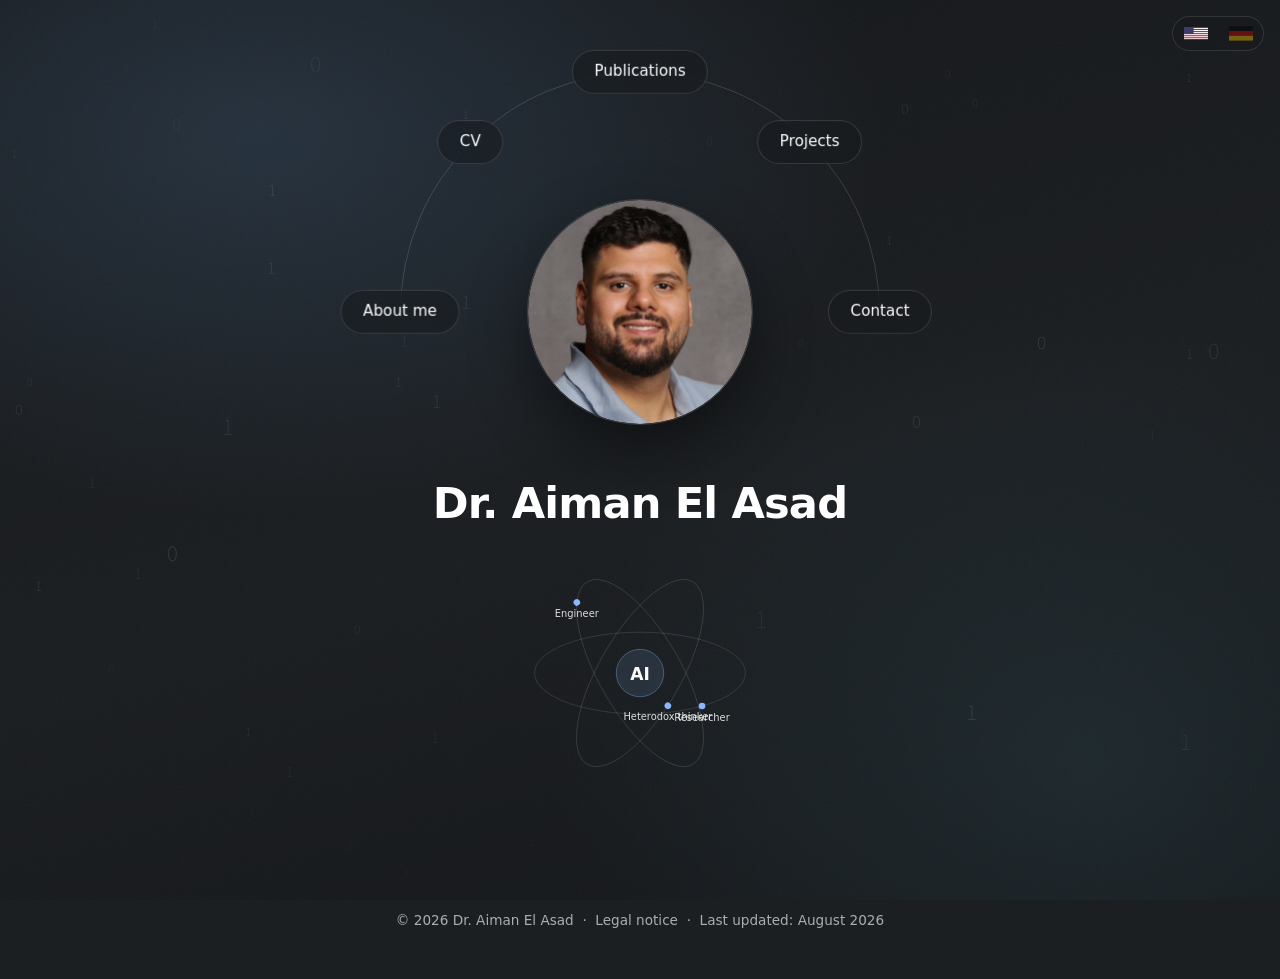
==== index.html @ bb7235cb "Atom fixes: mouse click no longer pins (touch only), single description at a time, outside click rel" ====
<!DOCTYPE html>
<html lang="en">
<head>
	<meta charset="utf-8">
	<meta name="viewport" content="width=device-width, initial-scale=1">
	<title>Dr. Aiman El Asad – AI Researcher &amp; Engineer</title>
	<meta name="description" content="Dr. Aiman El Asad – AI researcher and engineer working on software-defined vehicles, LLMs, agentic systems and production quality. Doctoral research at Mercedes-Benz AG in cooperation with the University of Stuttgart.">
	<meta name="author" content="Dr. Aiman El Asad">
	<meta name="theme-color" content="#1b1f22">
	<link rel="canonical" href="https://www.aimanelasad.com/">
	<link rel="alternate" hreflang="en" href="https://www.aimanelasad.com/">
	<link rel="alternate" hreflang="de" href="https://www.aimanelasad.com/de/">
	<link rel="alternate" hreflang="x-default" href="https://www.aimanelasad.com/">

	<!-- Open Graph / social preview -->
	<meta property="og:type" content="profile">
	<meta property="og:title" content="Dr. Aiman El Asad">
	<meta property="og:description" content="AI Researcher · AI Engineer">
	<meta property="og:url" content="https://www.aimanelasad.com/">
	<meta property="og:image" content="https://www.aimanelasad.com/images/profile.jpg">

	<link rel="icon" href="favicon.svg" type="image/svg+xml">
	<link rel="stylesheet" href="assets/css/main.css?v=2">
	<!-- Marks the document as JS-capable before first paint; the entrance
	     animation and the article overlay are only enabled when this class exists,
	     so visitors without JavaScript still get a fully readable page. -->
	<script>document.documentElement.classList.add('js');</script>
</head>
<body class="is-preload">

	<!-- Language switch -->
	<nav class="lang-switch" aria-label="Language">
		<a href="/" hreflang="en" data-base="/" class="active" aria-current="page" title="English">
			<svg viewBox="0 0 19 10" aria-hidden="true"><rect width="19" height="10" fill="#B22234"/><path stroke="#fff" stroke-width="0.77" d="M0 1.15h19M0 2.7h19M0 4.24h19M0 5.76h19M0 7.3h19M0 8.85h19"/><rect width="7.6" height="5.4" fill="#3C3B6E"/></svg>
			<span class="sr-only">English version (active)</span>
		</a>
		<a href="/de/" hreflang="de" data-base="/de/" title="Zur deutschen Version wechseln">
			<svg viewBox="0 0 5 3" aria-hidden="true"><rect width="5" height="1" fill="#000"/><rect y="1" width="5" height="1" fill="#DD0000"/><rect y="2" width="5" height="1" fill="#FFCE00"/></svg>
			<span class="sr-only">Deutsche Version</span>
		</a>
	</nav>

	<!-- Wrapper -->
	<div id="wrapper">

		<!-- Header (landing view) -->
		<header id="header">
			<!-- Photo with the navigation arranged on a semicircle above it -->
			<div class="orbit">
				<div class="logo">
					<img src="images/profile.jpg" alt="Portrait of Dr. Aiman El Asad" width="900" height="900">
				</div>
				<nav aria-label="Main">
					<ul role="list">
						<li style="--a: -180deg"><a href="#about">About me</a></li>
						<li style="--a: -135deg"><a href="#cv">CV</a></li>
						<li style="--a: -90deg"><a href="#publications">Publications</a></li>
						<li style="--a: -45deg"><a href="#projects">Projects</a></li>
						<li style="--a: 0deg"><a href="#contact">Contact</a></li>
					</ul>
				</nav>
			</div>
			<div class="content">
				<div class="inner">
					<h1>Dr. Aiman El&nbsp;Asad</h1>
					<figure class="atom" aria-label="AI at the core, orbited by Researcher, Engineer and Heterodox thinker">
						<svg viewBox="-25 -25 510 410" role="img">
							<g class="atom-orbits" stroke="rgba(255,255,255,0.18)" fill="none" stroke-width="1">
								<ellipse cx="230" cy="180" rx="160" ry="62"/>
								<ellipse cx="230" cy="180" rx="160" ry="62" transform="rotate(60 230 180)"/>
								<ellipse cx="230" cy="180" rx="160" ry="62" transform="rotate(120 230 180)"/>
							</g>
							<circle cx="230" cy="180" r="36" fill="rgba(138,184,255,0.12)" stroke="rgba(138,184,255,0.55)" stroke-width="1"/>
							<text x="230" y="181" text-anchor="middle" dominant-baseline="central" font-size="26" font-weight="700" fill="#ffffff">AI</text>
							<g transform="rotate(0 230 180)"><g class="electron e1" transform="translate(77 161.9)" tabindex="0" role="img" aria-label="Researcher: Gets to the root of a problem and tests the answer until it holds - peer-reviewed work on LLMs and production data."><circle class="hit" r="26" fill="transparent"/><circle r="5" fill="#8ab8ff"/><text x="0" y="22" text-anchor="middle" font-size="15" font-weight="500" fill="rgba(255,255,255,0.85)">Researcher</text></g></g>
							<g transform="rotate(60 230 180)"><g class="electron e2" transform="translate(390 180)" tabindex="0" role="img" aria-label="Engineer: Builds it for real: data pipelines, CUDA kernels and agentic systems - measured, not assumed."><circle class="hit" r="26" fill="transparent"/><circle r="5" fill="#8ab8ff"/><text x="0" y="22" text-anchor="middle" font-size="15" font-weight="500" fill="rgba(255,255,255,0.85)" transform="rotate(-60)">Engineer</text></g></g>
							<g transform="rotate(120 230 180)"><g class="electron e3" transform="translate(120 210)" tabindex="0" role="img" aria-label="Heterodox thinker: Questions the textbook route, tries the unconventional one - and documents why, either way."><circle class="hit" r="26" fill="transparent"/><circle r="5" fill="#8ab8ff"/><text x="0" y="22" text-anchor="middle" font-size="15" font-weight="500" fill="rgba(255,255,255,0.85)" transform="rotate(-120)">Heterodox thinker</text></g></g>
						</svg>
						<div class="atom-info" aria-hidden="true">
							<p data-e="e1"><b>Researcher.</b> Gets to the root of a problem and tests the answer until it holds &mdash; peer-reviewed work on LLMs and production data.</p>
							<p data-e="e2"><b>Engineer.</b> Builds it for real: data pipelines, CUDA kernels and agentic systems &mdash; measured, not assumed.</p>
							<p data-e="e3"><b>Heterodox thinker.</b> Questions the textbook route, tries the unconventional one &mdash; and documents why, either way.</p>
						</div>
					</figure>
				</div>
			</div>
		</header>

		<!-- Main (article overlays) -->
		<main id="main" hidden>

			<!-- About -->
			<article id="about" aria-labelledby="about-title" hidden>
				<h2 class="major" id="about-title">About me</h2>
				<!-- TODO: nature photo – save it as images/about.jpg (landscape, ~1200 px wide) and activate this block
				<figure class="image main"><img src="images/about.jpg" alt="Aiman El Asad outdoors" width="1200" height="800"></figure>
				-->
				<p>
					I&rsquo;m Aiman &mdash; a physicist by training, an <b>AI researcher and engineer</b> by profession.
					I work at Mercedes-Benz AG in Sindelfingen, where I did my doctoral research with the University of
					Stuttgart on how vehicle software updates affect production. The facts are in the
					<a href="#cv">CV</a>; this page is about what drives me.
				</p>

				<h3>Curiosity</h3>
				<p>
					The short answer is curiosity. I ask a lot of questions &mdash; probably more than is comfortable
					&mdash; because I want to understand things from the ground up, not just know that they work.
					Over time I have come to see that this challenges the people around me as much as it challenges
					me, and that is a good thing: when both sides have to sharpen their answers, both sides move
					forward. One of my favourite mathematicians put it better than I can:
				</p>
				<blockquote>
					<p>&ldquo;Children are not afraid to pose basic questions that may embarrass us, as adults, to ask.&rdquo;</p>
					<footer>&mdash; Roger Penrose, <cite>The Emperor&rsquo;s New Mind</cite> (1989)</footer>
				</blockquote>
				<p>
					That urge to go down to the bottom of things is also why one book shaped me more than most
					courses: <cite>Inside the Machine: An Illustrated Introduction to Microprocessors and Computer
					Architecture</cite> by Jon Stokes. If you want to understand what a CPU actually does &mdash;
					pipelines, caches, out-of-order execution &mdash; and not just that it is fast, start there.
					Much of how I think about performance, from GPU kernels to data pipelines, goes back to it.
				</p>

				<h3>Models and data</h3>
				<p>
					The same thing fascinates me about AI: the interplay between models and data. I like to dig into
					different model architectures &mdash; from classical machine learning to transformers and agentic
					LLM systems &mdash; and understand what each of them can and cannot do. Just as much, I enjoy the
					less glamorous part: preparing the data. Cleaning, structuring and enriching raw data so that it
					becomes fertile ground for a model is, in my experience, where most of the output is decided &mdash;
					and getting that right for a specific goal is the part of the work I find most rewarding.
				</p>
				<h3>Sharing the work</h3>
				<p>
					I like talking about my work just as much as doing it. Presenting it, being asked the one question
					you did not think of, defending an idea and, sometimes, letting it go &mdash; the conversations
					around research are among its best parts.
				</p>
				<div class="gallery">
					<figure>
						<img src="images/talk-cirp-2025.jpg" alt="Aiman El Asad presenting in a lecture hall at CIRP CMS 2025, University of Twente" width="1200" height="900" loading="lazy">
						<figcaption>CIRP Conference on Manufacturing Systems 2025, University of Twente (Netherlands) &mdash; presenting our LLM-based impact analysis for software updates.</figcaption>
					</figure>
					<figure>
						<img src="images/talk-amec-2026.jpg" alt="Aiman El Asad speaking in front of a VDE/VDI-GMM banner at AmEC 2026" width="1200" height="900" loading="lazy">
						<figcaption>Automotive meets Electronics &amp; Control 2026, Dortmund &mdash; semantic clustering of production error messages.</figcaption>
					</figure>
				</div>

				<h3>Headwind</h3>
				<p>
					Away from the screen you will most likely find me on my <b>motorcycle</b>. I love riding: the landscape
					opening up, the headwind, the feeling of being part of the scenery rather than looking at it. When
					I&rsquo;m not riding, I cook, take photographs, look after plants and read.
				</p>
				<p>
					I also have a soft spot for <b>classic cars</b>. At the IAA&nbsp;2025 in Munich I spent a long time
					in front of this Mercedes-Benz 280&nbsp;SE&nbsp;3.5 &mdash; chrome, patience and engineering from a time
					when a car had no software updates at all. The visit was not just for fun, though: I was equally
					there to see how other OEMs deal with the growing diversity of vehicle data &mdash; and came back
					convinced that large parts of that territory are still untouched.
				</p>
				<figure class="image main">
					<img src="images/iaa-2025.jpg" alt="Aiman El Asad next to a Mercedes-Benz 280 SE 3.5 at the IAA 2025 in Munich" width="1200" height="900" loading="lazy">
					<figcaption>IAA 2025, Munich &mdash; Mercedes-Benz 280 SE 3.5.</figcaption>
				</figure>

				<h3>People</h3>
				<p>
					Most of all, though, I owe a great deal to the <b>people around me</b>. Supervisors, colleagues,
					mentors and friends have shaped how I think and who I am &mdash; far more than any book or course.
					The first picture is from the day of my doctoral examination, with the person who was my
					supervisor, companion, mentor and friend through all of it. The second is the team that made
					those years what they were &mdash; here at a minigolf afternoon, which we took far too seriously.
				</p>
				<div class="gallery">
					<figure>
						<img src="images/phd-1.jpg" alt="Aiman El Asad in gown and cap with his supervisor on the day of his doctoral examination" width="675" height="900" loading="lazy">
						<!-- TODO: add the name, e.g. "… with NAME, my supervisor …" -->
						<figcaption>The day of my doctoral examination, July 2026 &mdash; with my supervisor, mentor and friend.</figcaption>
					</figure>
					<figure>
						<img src="images/phd-2.jpg" alt="Group selfie of the team at a minigolf course" width="675" height="900" loading="lazy">
						<figcaption>Team event &mdash; minigolf with the colleagues who accompanied me on the way.</figcaption>
					</figure>
				</div>
			</article>

			<!-- CV -->
			<article id="cv" aria-labelledby="cv-title" hidden>
				<h2 class="major" id="cv-title">CV</h2>
				<p>A summary of my CV. A full version is available on request via the <a href="#contact">contact</a> page.</p>

				<h3>Work experience</h3>
				<ul class="timeline" role="list">
					<li>
						<strong>Doctoral Researcher &amp; Research Scientist, Industrial AI and Automotive Software</strong>
						<span class="where">Mercedes-Benz AG, Sindelfingen, Germany</span>
						<ul class="details" role="list">
							<li>Developed AI-based methods for assessing the production impact of automotive software updates</li>
							<li>Designed data pipelines and evaluation methods for release documentation, commissioning data and production-quality indicators</li>
							<li>Built LLM-based retrieval and agent systems</li>
							<li>Applied research within the SofDCar project, in cooperation with the University of Stuttgart and industrial partners</li>
						</ul>
					</li>
					<li>
						<strong>Software Tester &amp; Developer</strong>
						<span class="where">andagon GmbH, Cologne, Germany</span>
						<ul class="details" role="list">
							<li>Developed and tested software components and automated test suites (aqua, Jira, STARC)</li>
						</ul>
					</li>
				</ul>

				<h3>Education</h3>
				<ul class="timeline" role="list">
					<li>
						<strong>Doctoral studies in engineering</strong>
						<span class="where">University of Stuttgart, Germany</span>
						<ul class="details" role="list">
							<li>Dissertation: <i>AI-Based Software Update Release Impact Analysis</i></li>
						</ul>
					</li>
					<li>
						<strong>M.Sc. Physics</strong>
						<span class="where">RWTH Aachen University, Germany</span>
						<ul class="details" role="list">
							<li>Theoretical particle physics with a focus on quantum field theory; concurrent studies in mathematics</li>
							<li>Thesis: <i>The Energy-Momentum Tensor in the Gradient Flow Formalism for Scalar QCD</i></li>
						</ul>
					</li>
					<li>
						<strong>B.Sc. Physics</strong>
						<span class="where">RWTH Aachen University, Germany</span>
						<ul class="details" role="list">
							<li>Focus on mathematical physics</li>
							<li>Thesis: <i>Analytical calculation of fringe fields of electrostatic deflection elements</i> (<i lang="de">Analytische Berechnung von Randfeldern elektrostatischer Ablenkelemente</i>)</li>
							<li>Showed analytically that the fringe fields of the electrostatic deflectors in an EDM storage ring are negligible for the proton beam</li>
						</ul>
					</li>
				</ul>

				<h3>Teaching</h3>
				<ul class="timeline" role="list">
					<li>
						<strong>Physics and Mathematics Teacher (fixed-term)</strong>
						<span class="where">Christian-Rohlfs-Gymnasium, Hagen, Germany</span>
						<ul class="details" role="list">
							<li>Independently planned and delivered eleven lessons per week (physics, plus mathematics support classes)</li>
						</ul>
					</li>
					<li>
						<strong>Tutor in Theoretical Physics</strong>
						<span class="where">RWTH Aachen University, Germany</span>
						<ul class="details" role="list">
							<li>Taught bachelor&rsquo;s and master&rsquo;s students</li>
							<li>Led a semester-long tutorial in theoretical mechanics</li>
						</ul>
					</li>
				</ul>

				<h3>Skills</h3>
				<dl class="skills">
					<dt>Programming</dt>
					<dd>Python (NumPy, pandas, scikit-learn, PyTorch, TensorFlow), SQL, Spark, C++, CUDA, Java, LaTeX</dd>
					<dt>Platforms &amp; tools</dt>
					<dd>Azure Databricks, Azure Machine Learning, MLflow, Git, CI/CD, MLOps, LangChain, LangGraph, Hugging Face, vector databases</dd>
					<dt>AI &amp; machine learning</dt>
					<dd>Industrial AI, large language models, retrieval-augmented generation, agentic systems, explainable AI, NLP, clustering, data engineering</dd>
					<dt>Automotive</dt>
					<dd>Software updates, production quality, testing and commissioning, root-cause analysis, software traceability, release impact analysis, production data analytics</dd>
					<dt>Certificates</dt>
					<dd>ISTQB&reg; Certified Tester &middot; aqua ALM &middot; English for Academic Purposes I (C1), University of Stuttgart</dd>
					<dt>Languages</dt>
					<dd>German (native), Arabic (native), English (C1)</dd>
				</dl>
			</article>

			<!-- Publications -->
			<article id="publications" aria-labelledby="publications-title" hidden>
				<h2 class="major" id="publications-title">Publications</h2>
				<p>Peer-reviewed publications, manuscripts under review and conference contributions. Where available, titles link to the publisher&rsquo;s page (DOI).</p>

				<h3>First-author publications</h3>
				<ol class="pubs" role="list">
					<li>
						<a href="https://doi.org/10.4271/2026-01-0786" target="_blank" rel="noopener">Quantifying the Impact of Software Updates through First Time Quality in Automotive Production<span class="sr-only"> (opens in a new tab)</span></a>
						<span class="authors"><b>A. El Asad</b>, K. Köhler, M. Hahn, H.-C. Reuss</span>
						<span class="venue">SAE Technical Paper 2026-01-0786, Stuttgart International Symposium, 2026</span>
					</li>
					<li>
						<a href="https://doi.org/10.4271/2025-01-0277" target="_blank" rel="noopener">Strategies for Improving Data Management in Automotive Testing and Commissioning Processes<span class="sr-only"> (opens in a new tab)</span></a>
						<span class="authors"><b>A. El Asad</b>, K. Köhler, M. Hahn, H.-C. Reuss</span>
						<span class="venue">SAE Technical Paper 2025-01-0277, Stuttgart International Symposium, 2025</span>
					</li>
					<li>
						<a href="https://doi.org/10.1016/j.procir.2025.02.134" target="_blank" rel="noopener">Advancing Automotive Production: An LLM-based Impact Analysis for Software Updates<span class="sr-only"> (opens in a new tab)</span></a>
						<span class="authors"><b>A. El Asad</b>, M. Hahn, Y. Zhai, H.-C. Reuss</span>
						<span class="venue">Procedia CIRP, vol. 134, pp. 127&ndash;132, 2025</span>
					</li>
				</ol>

				<h3>Under review</h3>
				<ol class="pubs" role="list">
					<li>
						An Industrial AI Framework for Automotive Software Traceability
						<span class="authors">S. Aghaei*, <b>A. El Asad</b>*, E. Daub, F. Ansari (*shared first authorship)</span>
						<span class="venue">Journal manuscript under review, 2026</span>
					</li>
				</ol>

				<h3>Conference contributions</h3>
				<ol class="pubs" role="list">
					<li>
						An LLM-Based Approach for Semantic Clustering of Vehicle Production Error Messages
						<span class="authors"><b>A. El Asad</b>, M. Hahn, H.-C. Reuss, E. Daub</span>
						<span class="venue">Poster, Automotive meets Electronics &amp; Control (AmEC) 2026, VDE/VDI-GMM, Dortmund</span>
					</li>
				</ol>

				<h3>Co-authored publications</h3>
				<ol class="pubs" role="list">
					<li>
						<a href="https://doi.org/10.1109/TII.2026.3651904" target="_blank" rel="noopener">Production-Optimized Automotive Software Architecture: Theory and Applications<span class="sr-only"> (opens in a new tab)</span></a>
						<span class="authors">Y. Zhai, M. Beck, <b>A. El Asad</b>, K. Köhler, M. Hahn, E. Sax</span>
						<span class="venue">IEEE Transactions on Industrial Informatics, vol. 22, no. 5, pp. 3741&ndash;3752, 2026</span>
					</li>
					<li>
						<a href="https://doi.org/10.4271/2026-01-0768" target="_blank" rel="noopener">Generating Machine-Processable Specifications from Natural Language Using Large Language Models in Automotive Commissioning and Testing<span class="sr-only"> (opens in a new tab)</span></a>
						<span class="authors">K. Köhler, <b>A. El Asad</b>, M. Hahn, H.-C. Reuss</span>
						<span class="venue">SAE Technical Paper 2026-01-0768, Stuttgart International Symposium, 2026</span>
					</li>
				</ol>
			</article>

			<!-- Projects -->
			<article id="projects" aria-labelledby="projects-title" hidden>
				<h2 class="major" id="projects-title">Projects</h2>
				<p>Open-source projects from my spare time. All code is on <a href="https://github.com/aimanelasad" target="_blank" rel="noopener">GitHub<span class="sr-only"> (opens in a new tab)</span></a>.</p>

				<div class="cards">
					<section class="card">
						<a class="card-image" href="https://github.com/aimanelasad/gpu-kernel-lab" target="_blank" rel="noopener" tabindex="-1" aria-hidden="true">
							<img src="images/project-gpu-kernel-lab.jpg" alt="" width="900" height="558" loading="lazy">
						</a>
						<h3>gpu-kernel-lab</h3>
						<p>
							Roofline-driven CUDA kernel optimisation. Four workloads &mdash; 2D stencil, reduction, softmax and
							SGEMM &mdash; are tuned in documented steps, each measured against the hardware ceiling it is
							bound by (SGEMM reaches 97% of cuBLAS on an RTX A2000 Laptop GPU). Hypotheses that turned out
							wrong stay in the code and are labelled as such &mdash; the method is the point, not the final numbers.
						</p>
						<a href="https://github.com/aimanelasad/gpu-kernel-lab" target="_blank" rel="noopener">Source on GitHub<span class="sr-only"> (opens in a new tab)</span></a>
					</section>

					<section class="card">
						<a class="card-image" href="https://github.com/aimanelasad/torch-roofline" target="_blank" rel="noopener" tabindex="-1" aria-hidden="true">
							<img src="images/project-torch-roofline.jpg" alt="" width="900" height="540" loading="lazy">
						</a>
						<h3>torch-roofline</h3>
						<p>
							What is your PyTorch model actually bound by? A per-operator roofline profiler: it runs a model once,
							intercepts every operator, records time, FLOPs and bytes moved, and places each op on the measured
							roofline of your device. Reports memory- vs compute-bound ops, fusion candidates and whether lower
							precision, torch.compile or bigger batches are the right lever. CUDA, Apple MPS and CPU.
						</p>
						<a href="https://github.com/aimanelasad/torch-roofline" target="_blank" rel="noopener">Source on GitHub<span class="sr-only"> (opens in a new tab)</span></a>
					</section>

					<section class="card">
						<a class="card-image" href="https://github.com/aimanelasad/mt-post-training-lab" target="_blank" rel="noopener" tabindex="-1" aria-hidden="true">
							<img src="images/project-mt-lab.jpg" alt="" width="900" height="540" loading="lazy">
						</a>
						<h3>mt-post-training-lab</h3>
						<p>
							LLM post-training for machine translation, end to end on one laptop GPU: baseline, data curation,
							LoRA SFT, COMET-ranked preference pairs, DPO and a significance-gated release (paired bootstrap on
							the full WMT22 de&rarr;en test set). +3.1 BLEU and +1.3 COMET over zero-shot &mdash; with the stages
							that did nothing documented just as carefully as the ones that worked.
						</p>
						<a href="https://github.com/aimanelasad/mt-post-training-lab" target="_blank" rel="noopener">Source on GitHub<span class="sr-only"> (opens in a new tab)</span></a>
					</section>

					<section class="card">
						<a class="card-image" href="https://github.com/aimanelasad/sph-fountain" target="_blank" rel="noopener" tabindex="-1" aria-hidden="true">
							<img src="images/project-sph-fountain.jpg" alt="" width="900" height="675" loading="lazy">
						</a>
						<h3>sph-fountain</h3>
						<p>
							A garden fountain as a real fluid simulation: 2D Smoothed Particle Hydrodynamics in C++17/OpenMP,
							with the water pumped from the basin back through the nozzle in a closed loop. Validated against the
							analytic hydrostatic solution &mdash; which caught, among other things, a factor-2 error in the
							pressure-gradient form that popular demos copy. No dependencies: one header of physics, one main.cpp.
						</p>
						<a href="https://github.com/aimanelasad/sph-fountain" target="_blank" rel="noopener">Source on GitHub<span class="sr-only"> (opens in a new tab)</span></a>
					</section>
				</div>
			</article>

			<!-- Contact -->
			<article id="contact" aria-labelledby="contact-title" hidden>
				<h2 class="major" id="contact-title">Contact</h2>
				<p>The easiest way to reach me is by e-mail. I&rsquo;m always happy to talk &mdash; about AI, model architectures and data, physics, teaching, or an idea you think I should hear.</p>
				<ul class="contact-list" role="list">
					<li>
						<span class="label">E-mail</span>
						<a href="mailto:elasadaiman@gmail.com">elasadaiman@gmail.com</a>
					</li>
					<li>
						<span class="label">GitHub</span>
						<a href="https://github.com/aimanelasad" target="_blank" rel="noopener">github.com/aimanelasad<span class="sr-only"> (opens in a new tab)</span></a>
					</li>
					<!-- TODO: uncomment the profiles you want to show and insert the real URLs + handles
					<li>
						<span class="label">LinkedIn</span>
						<a href="https://www.linkedin.com/in/HANDLE" target="_blank" rel="noopener">linkedin.com/in/HANDLE<span class="sr-only"> (opens in a new tab)</span></a>
					</li>
					<li>
						<span class="label">ORCID</span>
						<a href="https://orcid.org/0000-0000-0000-0000" target="_blank" rel="noopener">orcid.org/0000-0000-0000-0000<span class="sr-only"> (opens in a new tab)</span></a>
					</li>
					<li>
						<span class="label">Google Scholar</span>
						<a href="https://scholar.google.com/citations?user=ID" target="_blank" rel="noopener">Google Scholar profile<span class="sr-only"> (opens in a new tab)</span></a>
					</li>
					-->
				</ul>
			</article>

			<!-- Legal notice (Impressum + privacy) -->
			<article id="legal" aria-labelledby="legal-title" hidden>
				<h2 class="major" id="legal-title">Legal notice</h2>

				<h3>Imprint</h3>
				<p>This is a private, non-commercial website.</p>
				<!-- Optional: add a postal address here (§ 18 (1) MStV), e.g. "STREET NO.<br>POSTCODE CITY<br>Germany<br>" -->
				<p class="address">
					Dr. Aiman El Asad<br>
					Germany<br>
					E-mail: <a href="mailto:elasadaiman@gmail.com">elasadaiman@gmail.com</a>
				</p>

				<h3>Privacy</h3>
				<p>
					<b>Controller</b> for data processing on this website is the person named in the imprint above.
				</p>
				<p>
					<b>Hosting.</b> This website is hosted by GitHub, Inc., 88 Colin P. Kelly Jr. Street, San Francisco,
					CA 94107, USA (&ldquo;GitHub Pages&rdquo;). When you visit the site, GitHub&rsquo;s servers
					automatically process technical data that your browser transmits (IP address, date and time of the
					request, requested URL, browser type and version, operating system, referrer) in server log files.
					This processing is necessary to deliver the website securely and is based on Art.&nbsp;6 (1)(f) GDPR
					(legitimate interest in a secure and efficient provision of the site). GitHub is certified under the
					EU-US Data Privacy Framework. Details: <a href="https://docs.github.com/en/site-policy/privacy-policies/github-general-privacy-statement" target="_blank" rel="noopener">GitHub Privacy Statement<span class="sr-only"> (opens in a new tab)</span></a>.
				</p>
				<p>
					<b>No tracking.</b> This website does not use cookies, analytics, tracking pixels, embedded social
					media or content from third-party servers. The web font is served from this site itself.
				</p>
				<p>
					<b>Contact by e-mail.</b> If you write to me, I process the data you provide (e-mail address,
					content of the message) solely to answer your request (Art.&nbsp;6 (1)(b) and (f) GDPR). Messages are
					deleted once the matter is settled, unless legal retention periods apply.
				</p>
				<p>
					<b>Your rights.</b> Under the GDPR you have the right to access, rectification, erasure, restriction of
					processing, data portability and objection (Art.&nbsp;15&ndash;21 GDPR), and the right to lodge a
					complaint with a supervisory authority (Art.&nbsp;77 GDPR).
				</p>
			</article>

		</main>

		<!-- Footer -->
		<footer id="footer">
			<p>&copy; 2026 Dr. Aiman El Asad &nbsp;&middot;&nbsp; <a href="#legal">Legal notice</a> &nbsp;&middot;&nbsp; Last updated: August 2026</p>
		</footer>

	</div>

	<!-- Background (gradient + slowly drifting ones and zeros) -->
	<div id="bg" aria-hidden="true"><canvas id="bits"></canvas></div>

	<script src="assets/js/main.js?v=2"></script>
	<script src="assets/js/atom.js?v=2" defer></script>
	<script src="assets/js/bits.js?v=2" defer></script>
</body>
</html>
---- assets/css/main.css ----
/* ==========================================================================
   aimanelasad.com — main stylesheet
   Visual language modelled on the "Dimension" layout (HTML5 UP), rewritten
   from scratch in plain CSS: no jQuery, no build step.
   ========================================================================== */

/* ---------- Web font (self-hosted, SIL OFL 1.1 – see assets/fonts/OFL.txt) ----- */

@font-face {
	font-family: "Source Sans 3";
	font-style: normal;
	font-weight: 200 900;
	font-display: swap;
	src: url("../fonts/SourceSans3-Roman-latin.woff2") format("woff2");
	unicode-range: U+0000-00FF, U+0131, U+0152-0153, U+02BB-02BC, U+02C6, U+02DA, U+02DC, U+0304, U+0308, U+0329, U+2000-206F, U+20AC, U+2122, U+2191, U+2193, U+2212, U+2215, U+FEFF, U+FFFD;
}
@font-face {
	font-family: "Source Sans 3";
	font-style: normal;
	font-weight: 200 900;
	font-display: swap;
	src: url("../fonts/SourceSans3-Roman-latin-ext.woff2") format("woff2");
	unicode-range: U+0100-02BA, U+02BD-02C5, U+02C7-02CC, U+02CE-02D7, U+02DD-02FF, U+0304, U+0308, U+0329, U+1D00-1DBF, U+1E00-1E9F, U+1EF2-1EFF, U+2020, U+20A0-20AB, U+20AD-20C0, U+2113, U+2C60-2C7F, U+A720-A7FF;
}
@font-face {
	font-family: "Source Sans 3";
	font-style: italic;
	font-weight: 200 900;
	font-display: swap;
	src: url("../fonts/SourceSans3-Italic-latin.woff2") format("woff2");
	unicode-range: U+0000-00FF, U+0131, U+0152-0153, U+02BB-02BC, U+02C6, U+02DA, U+02DC, U+0304, U+0308, U+0329, U+2000-206F, U+20AC, U+2122, U+2191, U+2193, U+2212, U+2215, U+FEFF, U+FFFD;
}
@font-face {
	font-family: "Source Sans 3";
	font-style: italic;
	font-weight: 200 900;
	font-display: swap;
	src: url("../fonts/SourceSans3-Italic-latin-ext.woff2") format("woff2");
	unicode-range: U+0100-02BA, U+02BD-02C5, U+02C7-02CC, U+02CE-02D7, U+02DD-02FF, U+0304, U+0308, U+0329, U+1D00-1DBF, U+1E00-1E9F, U+1EF2-1EFF, U+2020, U+20A0-20AB, U+20AD-20C0, U+2113, U+2C60-2C7F, U+A720-A7FF;
}

:root {
	--bg: #1b1f22;
	--fg: #ffffff;
	--fg-dim: rgba(255, 255, 255, 0.75);
	--fg-faint: rgba(255, 255, 255, 0.5);
	--line: #ffffff;
	--line-soft: rgba(255, 255, 255, 0.25);
	--panel: rgba(24, 26, 29, 0.72);
	--accent: #8ab8ff;
	--font: -apple-system, BlinkMacSystemFont, system-ui, "Segoe UI", "Source Sans 3", sans-serif;
	--radius: 18px;
	--dur: 325ms;
	--ease: ease-in-out;
}

/* ---------- Reset ------------------------------------------------------- */

*, *::before, *::after { box-sizing: border-box; }

html { -webkit-text-size-adjust: 100%; }

html, body { height: 100%; }

body {
	margin: 0;
	background: var(--bg);
	color: var(--fg);
	font-family: var(--font);
	font-size: 16px;
	font-weight: 400;
	line-height: 1.6;
	overflow-x: hidden;
	-webkit-font-smoothing: antialiased;
}

img { max-width: 100%; height: auto; display: block; }

[hidden] { display: none !important; }

/* ---------- Typography -------------------------------------------------- */

b, strong { font-weight: 600; }
i, em { font-style: italic; }

a {
	color: var(--accent);
	text-decoration: none;
	border-bottom: 0;
	transition: color var(--dur) var(--ease);
}

a:hover, a:focus-visible { text-decoration: underline; text-underline-offset: 3px; }

a:focus-visible, button:focus-visible { outline: 2px solid var(--accent); outline-offset: 3px; }

p { margin: 0 0 2rem; }

ul, ol { margin: 0 0 2rem; padding-left: 1.25rem; }
li { margin-bottom: 0.5rem; }

h1, h2, h3 {
	margin: 0;
	color: var(--fg);
	font-weight: 600;
	line-height: 1.25;
	letter-spacing: -0.01em;
}

h3 { font-size: 1.2rem; margin: 2.5rem 0 0.75rem; }
.card h3 { font-size: 1.05rem; margin: 0 0 0.5rem; }

/* ---------- Background -------------------------------------------------- */

#bg {
	position: fixed;
	inset: 0;
	z-index: 0;
	background-color: var(--bg);
	background-image:
		radial-gradient(ellipse 70% 60% at 20% 15%, rgba(64, 94, 124, 0.35), transparent 70%),
		radial-gradient(ellipse 60% 70% at 85% 85%, rgba(46, 76, 86, 0.30), transparent 70%),
		linear-gradient(165deg, #141619 0%, #191c1f 55%, #121417 100%);
	transform: scale(1.04);
	transition: transform 2.5s var(--ease);
}

/* drifting ones and zeros (drawn by assets/js/bits.js) */
#bits {
	position: absolute;
	inset: 0;
	width: 100%;
	height: 100%;
	display: block;
	pointer-events: none;
}

/* subtle film grain so the gradients don't band */
#bg::after {
	content: "";
	position: absolute;
	inset: 0;
	opacity: 0.08;
	background-image: url("data:image/svg+xml,%3Csvg xmlns='http://www.w3.org/2000/svg' width='200' height='200'%3E%3Cfilter id='n'%3E%3CfeTurbulence type='fractalNoise' baseFrequency='0.9' numOctaves='2' stitchTiles='stitch'/%3E%3C/filter%3E%3Crect width='100%25' height='100%25' filter='url(%23n)' opacity='0.6'/%3E%3C/svg%3E");
	background-size: 200px 200px;
}

body:not(.is-preload) #bg { transform: scale(1); }

/* ---------- Language switch -------------------------------------------- */

.lang-switch {
	position: fixed;
	top: 1rem;
	right: 1rem;
	z-index: 10;
	display: flex;
	border: 1px solid rgba(255, 255, 255, 0.12);
	border-radius: 2rem;
	overflow: hidden;
	background: rgba(24, 26, 29, 0.55);
	-webkit-backdrop-filter: blur(16px) saturate(150%);
	backdrop-filter: blur(16px) saturate(150%);
}

.lang-switch a {
	display: block;
	padding: 0.5rem 0.65rem;
	line-height: 0;
	border-bottom: 0;
	opacity: 0.4;
	transition: opacity var(--dur) var(--ease), background-color var(--dur) var(--ease);
}

.lang-switch a.active { opacity: 1; }
.lang-switch a:hover, .lang-switch a:focus-visible { opacity: 1; background: rgba(255, 255, 255, 0.08); }
.lang-switch svg { width: 1.5rem; height: 1.05rem; border-radius: 2px; display: block; }

/* ---------- Wrapper ----------------------------------------------------- */

#wrapper {
	position: relative;
	z-index: 1;
	display: flex;
	flex-direction: column;
	align-items: center;
	justify-content: space-between;
	min-height: 100vh;
	padding: 3rem 2rem;
}

#wrapper::before { content: ""; }   /* top spacer for space-between */

/* ---------- Header (landing) ------------------------------------------- */

#header {
	display: flex;
	flex-direction: column;
	align-items: center;
	text-align: center;
	max-width: 100%;
	transition: opacity var(--dur) var(--ease), transform var(--dur) var(--ease);
}

/* --- orbit: photo at the bottom-centre, nav links on a semicircle above it --- */

:root {
	--logo: 14rem;      /* photo diameter */
	--orbit-r: 15rem;   /* radius of the nav arc, measured from the photo centre */
}

#header .orbit {
	position: relative;
	width: calc(2 * var(--orbit-r) + 12rem);      /* arc diameter + room for the outer pills */
	height: calc(var(--orbit-r) + var(--logo) / 2 + 1.5rem);
	max-width: 100%;
}

/* faint arc line (upper half of a circle around the photo centre) */
#header .orbit::before {
	content: "";
	position: absolute;
	left: 50%;
	bottom: calc(var(--logo) / 2);
	width: calc(2 * var(--orbit-r));
	height: calc(2 * var(--orbit-r));
	border: 1px solid rgba(255, 255, 255, 0.14);
	border-radius: 50%;
	transform: translate(-50%, 50%);
	clip-path: inset(0 0 50% 0);
	pointer-events: none;
}

#header .logo {
	position: absolute;
	left: 50%;
	bottom: 0;
	transform: translateX(-50%);
	width: var(--logo);
	height: var(--logo);
	border: 0;
	border-radius: 50%;
	overflow: hidden;
	background: var(--bg);
	box-shadow: 0 0 0 1px rgba(255, 255, 255, 0.14), 0 24px 60px rgba(0, 0, 0, 0.45);
	transition: opacity 1.25s var(--ease) 0.25s, transform 1.25s var(--ease) 0.25s;
}

#header .logo img {
	width: 100%;
	height: 100%;
	object-fit: cover;
	border-radius: 50%;
}

#header nav ul {
	margin: 0;
	padding: 0;
	list-style: none;
}

/* each item: start at the photo centre, rotate by --a, push out by the radius, rotate back upright */
#header nav li {
	position: absolute;
	left: 50%;
	bottom: calc(var(--logo) / 2);
	margin: 0;
	transform: translate(-50%, 50%) rotate(var(--a)) translateX(var(--orbit-r)) rotate(calc(-1 * var(--a)));
	transition: opacity 0.75s var(--ease) 0.5s, transform 0.75s var(--ease) 0.5s;
}

#header nav a {
	display: block;
	padding: 0 1.35rem;
	line-height: 2.6rem;
	font-size: 0.95rem;
	font-weight: 500;
	white-space: nowrap;
	color: var(--fg);
	border: 1px solid rgba(255, 255, 255, 0.14);
	border-radius: 2rem;
	background: rgba(24, 26, 29, 0.55);
	-webkit-backdrop-filter: blur(16px) saturate(150%);
	backdrop-filter: blur(16px) saturate(150%);
	transform: scale(1);
	transform-origin: center;
	transition: background-color var(--dur) var(--ease), border-color var(--dur) var(--ease),
	            transform 0.25s cubic-bezier(0.34, 1.56, 0.64, 1);   /* slight overshoot, dock-like */
}

#header nav a:hover, #header nav a:focus-visible { background: rgba(255, 255, 255, 0.12); border-color: rgba(255, 255, 255, 0.28); color: var(--fg); text-decoration: none; transform: scale(1.14); }
#header nav a:active { background: rgba(255, 255, 255, 0.2); transform: scale(1.06); }

@media (prefers-reduced-motion: reduce) {
	#header nav a:hover, #header nav a:focus-visible, #header nav a:active { transform: none; }
}

/* name + tagline below the orbit */
#header .content {
	margin-top: 2rem;
	max-width: 100%;
	transition: max-height 0.75s var(--ease), opacity 0.75s var(--ease), transform 0.75s var(--ease);
}

#header .content .inner {
	padding: 1.25rem 2rem 0.5rem;
	max-width: 100%;
	transition: opacity 0.75s var(--ease) 0.25s, transform 0.75s var(--ease) 0.25s;
}

#header h1 {
	font-size: 2.7rem;
	font-weight: 700;
	letter-spacing: -0.02em;
	margin: 0 0 0.5rem;
}

#header .content p {
	margin: 0;
	font-size: 1.05rem;
	color: var(--fg-dim);
}

/* entrance animation (only when JavaScript is available – see <script> in <head>) */
html.js body.is-preload #header .logo { opacity: 0; transform: translateX(-50%) scale(0.6); }
html.js body.is-preload #header .content { opacity: 0; transform: translateY(-0.25rem); }
html.js body.is-preload #header .content .inner { opacity: 0; transform: translateY(0.5rem); }
html.js body.is-preload #header nav li { opacity: 0; transform: translate(-50%, 50%) rotate(var(--a)) translateX(calc(var(--orbit-r) - 1rem)) rotate(calc(-1 * var(--a))); }
html.js body.is-preload #footer { opacity: 0; }

/* no JavaScript: show every section stacked below the header instead of the overlay */
html:not(.js) #main[hidden],
html:not(.js) #main article[hidden] { display: block !important; }
html:not(.js) #main { margin-top: 3rem; }
html:not(.js) #main article { opacity: 1; transform: none; margin: 0 auto 2rem; }

/* header fades out when an article is open */
body.is-article-visible #header { opacity: 0; transform: scale(0.95); pointer-events: none; }

/* ---------- Main / articles -------------------------------------------- */

#main {
	position: relative;
	display: flex;
	flex-direction: column;
	align-items: center;
	width: 100%;
	max-width: 100%;
	flex: 1 1 auto;
	justify-content: center;
	/* click on the dim area outside the panel closes it (see main.js) */
}

#main article {
	position: relative;
	width: 40rem;
	max-width: 100%;
	padding: 4rem 2.75rem 1.5rem;
	background: var(--panel);
	-webkit-backdrop-filter: blur(24px) saturate(150%);
	backdrop-filter: blur(24px) saturate(150%);
	border: 1px solid rgba(255, 255, 255, 0.08);
	border-radius: var(--radius);
	opacity: 0;
	transform: translateY(0.25rem);
	transition: opacity var(--dur) var(--ease), transform var(--dur) var(--ease);
}

#main article.active { opacity: 1; transform: translateY(0); }

#main article h2.major {
	display: block;
	max-width: 100%;
	font-size: 2rem;
	font-weight: 700;
	letter-spacing: -0.015em;
	margin: 0 0 1.75rem;
}

/* close button (the X) */
#main article .close {
	position: absolute;
	top: 0;
	right: 0;
	width: 4rem;
	height: 4rem;
	padding: 0;
	margin: 0;
	border: 0;
	background: transparent;
	color: inherit;
	cursor: pointer;
	text-indent: -9999px;
	overflow: hidden;
}

#main article .close::before {
	content: "";
	position: absolute;
	top: 50%;
	left: 50%;
	width: 1.5rem;
	height: 1.5rem;
	transform: translate(-50%, -50%);
	border-radius: 50%;
	background-color: rgba(255, 255, 255, 0.075);
	transition: background-color var(--dur) var(--ease);
}

#main article .close::after {
	content: "";
	position: absolute;
	top: 50%;
	left: 50%;
	width: 1.5rem;
	height: 1.5rem;
	transform: translate(-50%, -50%);
	background-image: url("data:image/svg+xml,%3Csvg xmlns='http://www.w3.org/2000/svg' viewBox='0 0 20 20'%3E%3Cpath d='M6 6l8 8M14 6l-8 8' stroke='%23fff' stroke-width='1.5' stroke-linecap='round'/%3E%3C/svg%3E");
	background-repeat: no-repeat;
	background-position: center;
	background-size: 1.25rem;
}

#main article .close:hover::before { background-color: rgba(255, 255, 255, 0.2); }
#main article .close:active::before { background-color: rgba(255, 255, 255, 0.35); }

/* ---------- Content blocks --------------------------------------------- */

/* AI atom (landing, below the name) */
.atom {
	margin: 0 auto;
	max-width: 21rem;
}
.atom svg { width: 100%; height: auto; display: block; }

/* electrons orbit along their ellipse (falls back to static dots where
   offset-path is unsupported; static under prefers-reduced-motion) */
@supports (offset-path: path('M 0 0 H 1')) {
	.atom .electron {
		transform: none;
		offset-path: path('M 390 180 A 160 62 0 1 1 70 180 A 160 62 0 1 1 390 180');
		offset-rotate: 0deg;
		animation: atom-orbit linear infinite;
	}
	.atom .e1 { offset-distance: 12%; animation-duration: 16s; animation-delay: -2s; }
	.atom .e2 { offset-distance: 45%; animation-duration: 22s; animation-delay: -10s; }
	.atom .e3 { offset-distance: 78%; animation-duration: 27s; animation-delay: -21s; }
	@media (prefers-reduced-motion: reduce) { .atom .electron { animation: none; } }
}
@keyframes atom-orbit { from { offset-distance: 0%; } to { offset-distance: 100%; } }

.atom .electron { cursor: grab; outline: none; touch-action: none; }
.atom .electron:active { cursor: grabbing; }
.atom .electron:hover circle:not(.hit), .atom .electron:focus-visible circle:not(.hit) { r: 7; }
.atom .electron:focus-visible circle:not(.hit) { stroke: rgba(255, 255, 255, 0.6); stroke-width: 2; }
.atom .electron circle:not(.hit) { transition: r var(--dur) var(--ease); }

/* short description below the atom */
.atom-info { position: relative; height: 3.6rem; margin-top: 0.25rem; }
.atom-info p {
	position: absolute;
	inset: 0;
	margin: 0 auto;
	max-width: 24rem;
	text-align: center;
	font-size: 0.92rem;
	line-height: 1.45;
	color: var(--fg-dim);
	opacity: 0;
	transform: translateY(5px) scale(0.98);
	transition: opacity var(--dur) var(--ease), transform var(--dur) var(--ease);
	pointer-events: none;
}
.atom-info b { color: var(--fg); font-weight: 600; }
.atom.show-e1 .atom-info p[data-e="e1"],
.atom.show-e2 .atom-info p[data-e="e2"],
.atom.show-e3 .atom-info p[data-e="e3"] { opacity: 1; transform: none; }

/* quotation */
blockquote {
	margin: 0 0 2rem;
	padding: 0.25rem 0 0.25rem 1.25rem;
	border-left: 2px solid var(--line-soft);
	font-style: italic;
}
blockquote p { margin: 0 0 0.5rem; font-size: 1.05rem; }
blockquote footer { font-style: normal; font-size: 0.85rem; color: var(--fg-dim); }
blockquote cite { font-style: italic; }

/* photo gallery: 2 columns, 1 column on phones */
.gallery {
	display: grid;
	grid-template-columns: repeat(2, 1fr);
	gap: 1rem;
	margin: 0 0 2rem;
}
.gallery figure { margin: 0; }
.gallery img { width: 100%; height: auto; border-radius: 10px; display: block; }
figcaption { font-size: 0.8rem; color: var(--fg-dim); margin-top: 0.4rem; line-height: 1.45; }
.image.main figcaption { padding: 0 0.25rem; }
cite { font-style: italic; }

/* full-width image inside an article (e.g. About me) */
.image.main {
	display: block;
	margin: 0 0 2rem;
	border-radius: 10px;
	overflow: hidden;
}
.image.main img { width: 100%; height: auto; display: block; }

/* CV timeline: one entry per list item */
.timeline {
	list-style: none;
	padding: 0;
	margin: 0 0 1.5rem;
}

.timeline li { margin: 0 0 1.25rem; }

/* dashed detail bullets inside a timeline entry */
.details {
	list-style: none;
	margin: 0.35rem 0 0;
	padding: 0;
}
.details li {
	position: relative;
	padding-left: 1.15rem;
	margin: 0 0 0.3rem;
}
.details li::before {
	content: "\2013";           /* – */
	position: absolute;
	left: 0;
	color: var(--fg-faint);
}
.timeline li strong { display: block; }
.timeline li .where { display: block; color: var(--fg-dim); font-style: italic; margin-bottom: 0.25rem; }

/* skills: label + text */
.skills {
	display: grid;
	grid-template-columns: 9.5rem 1fr;
	column-gap: 1.25rem;
	row-gap: 0.75rem;
	margin: 0 0 1.5rem;
}

.skills dt { font-weight: 600; font-size: 0.95rem; color: var(--fg-dim); padding-top: 0.1rem; }
.skills dd { margin: 0; }

/* publications */
#publications { counter-reset: pub; }   /* numbering continues across both lists */
ol.pubs { list-style: none; padding: 0; margin: 0 0 1.5rem; }

ol.pubs li {
	position: relative;
	padding-left: 2rem;
	margin-bottom: 1.25rem;
	counter-increment: pub;
}

ol.pubs li::before {
	content: "[" counter(pub) "]";
	position: absolute;
	left: 0;
	top: 0.05rem;
	font-size: 0.8rem;
	color: var(--fg-dim);
}

ol.pubs li > a, ol.pubs li { font-weight: 500; }
ol.pubs .authors, ol.pubs .venue { display: block; font-weight: 300; }
ol.pubs .authors { color: var(--fg-dim); }
ol.pubs .venue { color: var(--fg-dim); font-style: italic; font-size: 0.9rem; }

/* project cards */
.cards {
	display: grid;
	grid-template-columns: repeat(auto-fit, minmax(15rem, 1fr));
	gap: 1.25rem;
	margin: 0 0 1.5rem;
}

.card {
	border: 1px solid rgba(255, 255, 255, 0.08);
	border-radius: 14px;
	background: rgba(255, 255, 255, 0.04);
	padding: 1.25rem 1.25rem 1rem;
	display: flex;
	flex-direction: column;
	transition: border-color var(--dur) var(--ease), background-color var(--dur) var(--ease);
}

.card:hover { border-color: rgba(255, 255, 255, 0.18); background: rgba(255, 255, 255, 0.06); }
.card .card-image { display: block; margin: 0 0 1rem; border: 1px solid rgba(255, 255, 255, 0.08); border-radius: 10px; overflow: hidden; transition: border-color var(--dur) var(--ease); }
.card .card-image img { width: 100%; height: auto; display: block; transition: transform 0.6s var(--ease); }
.card:hover .card-image { border-color: rgba(255, 255, 255, 0.2); }
.card:hover .card-image img { transform: scale(1.03); }
.card p { margin: 0 0 1rem; font-size: 0.95rem; flex: 1 1 auto; }
.card a { align-self: flex-start; font-size: 0.95rem; font-weight: 500; }

/* contact */
ul.contact-list { list-style: none; padding: 0; margin: 0 0 1.5rem; }

ul.contact-list li {
	display: grid;
	grid-template-columns: 9.5rem 1fr;
	column-gap: 1.25rem;
	padding: 0.75rem 0;
	border-top: 1px solid var(--line-soft);
	margin: 0;
}

ul.contact-list li:last-child { border-bottom: 1px solid var(--line-soft); }
ul.contact-list .label { font-size: 0.95rem; font-weight: 600; color: var(--fg-dim); align-self: center; }
ul.contact-list a { word-break: break-all; justify-self: start; }

/* visually hidden, but read by screen readers */
.sr-only {
	position: absolute;
	width: 1px;
	height: 1px;
	padding: 0;
	margin: -1px;
	overflow: hidden;
	clip: rect(0 0 0 0);
	white-space: nowrap;
	border: 0;
}

/* legal notice */
#legal .address { line-height: 1.8; }

/* ---------- Footer ------------------------------------------------------ */

#footer {
	margin-top: 2rem;
	max-width: 100%;
	text-align: center;
	transition: opacity 0.75s var(--ease) 0.75s;
}

#footer p {
	margin: 0;
	font-size: 0.85rem;
	color: var(--fg-dim);
	opacity: 0.85;
}

#footer a { color: inherit; }

#footer a { border-bottom-color: transparent; }
#footer a:hover, #footer a:focus-visible { border-bottom-color: var(--accent); }

body.is-article-visible #footer { opacity: 0; pointer-events: none; transition-delay: 0s; transition-duration: var(--dur); }

/* ---------- Responsive -------------------------------------------------- */

@media (max-width: 736px) {
	body { font-size: 15px; }
	#wrapper { padding: 2rem 1rem; }
	#header .content .inner { padding: 2.5rem 1rem; }
	#header h1 { font-size: 2rem; }
	/* no room for the arc: photo on top, stacked nav below, then name */
	:root { --logo: 10rem; }
	#header .orbit { width: 100%; height: auto; display: flex; flex-direction: column; align-items: center; }
	#header .orbit::before { display: none; }
	#header .logo { position: static; transform: none; }
	html.js body.is-preload #header .logo { transform: scale(0.6); }
	#header nav { width: 100%; max-width: 22rem; margin-top: 2rem; }
	#header nav ul { border: 1px solid rgba(255, 255, 255, 0.14); border-radius: 14px; overflow: hidden; background: rgba(24, 26, 29, 0.55); -webkit-backdrop-filter: blur(16px) saturate(150%); backdrop-filter: blur(16px) saturate(150%); }
	#header nav li { position: static; transform: none !important; border-top: 1px solid rgba(255, 255, 255, 0.1); }
	#header nav li:first-child { border-top: 0; }
	#header nav a { border: 0; border-radius: 0; background: transparent; -webkit-backdrop-filter: none; backdrop-filter: none; text-align: center; }
	#header .content { margin-top: 2.5rem; }
	#main article { padding: 3.5rem 1.5rem 0.5rem; }
	#main article h2.major { font-size: 1.6rem; }
	.skills, ul.contact-list li { grid-template-columns: 1fr; row-gap: 0.25rem; }
	.gallery { grid-template-columns: 1fr; }
}


/* ---------- Motion preferences ----------------------------------------- */

@media (prefers-reduced-motion: reduce) {
	*, *::before, *::after { transition-duration: 0.01ms !important; transition-delay: 0s !important; }
}

/* ---------- Print ------------------------------------------------------- */

@media print {
	#bg, #header nav, #header .orbit::before, .close { display: none !important; }
	#header .logo { position: static; transform: none; }
	body { background: #fff; color: #000; }
	#main, #main article { display: block !important; opacity: 1 !important; transform: none !important; background: none; width: auto; padding: 0; }
	#header, #footer { display: flex !important; opacity: 1 !important; transform: none !important; }
	#footer { display: block !important; }
	#main article { page-break-before: always; }
	a { border-bottom: 0; }
}
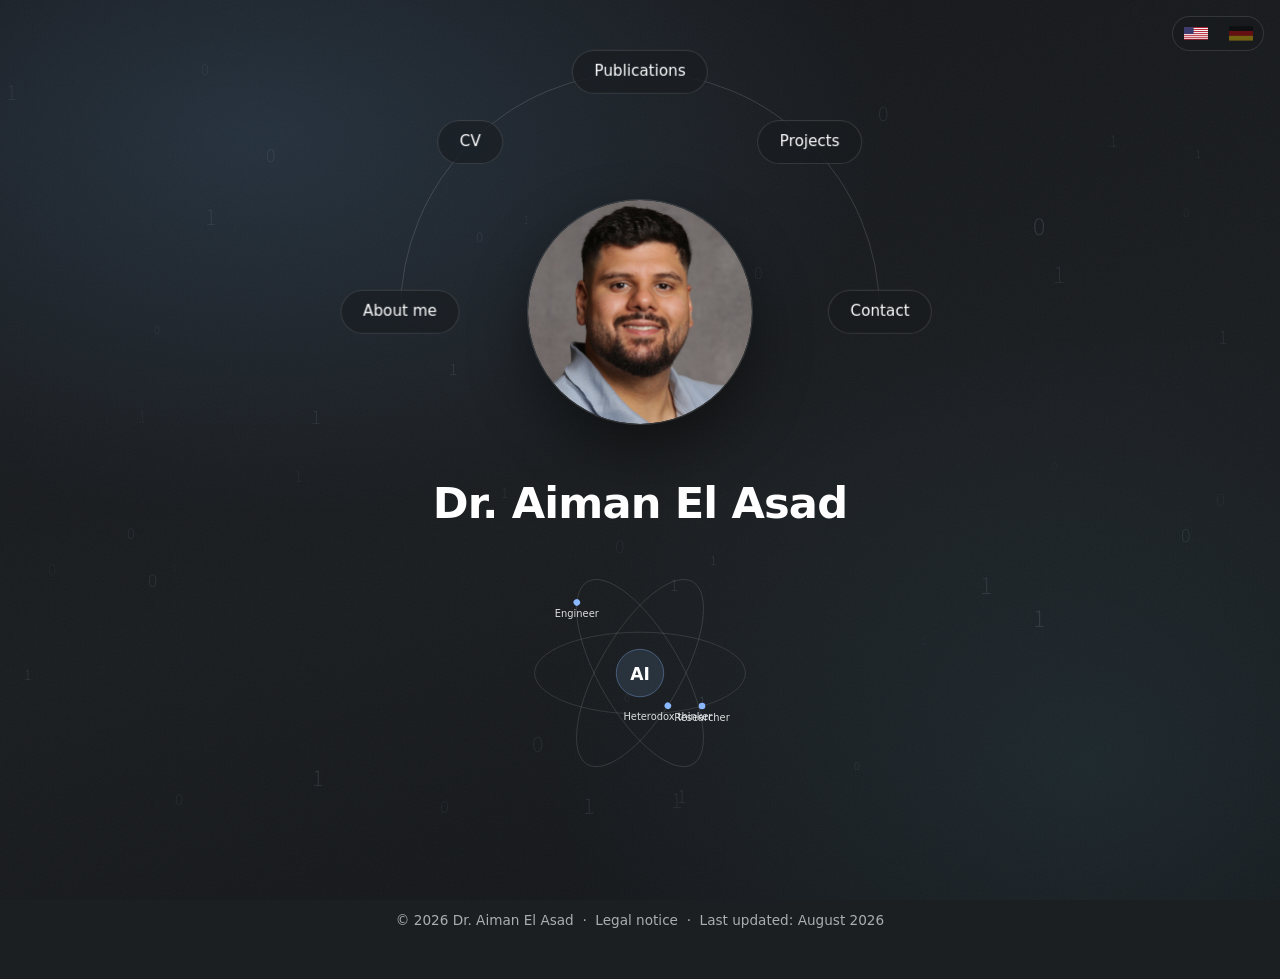
==== commit 605c0b79: "Fix: middle electron uses reversed keyframes instead of negative playbackRate (froze at animation st" ====
--- a/index.html
+++ b/index.html
@@ -20,7 +20,7 @@
 	<meta property="og:image" content="https://www.aimanelasad.com/images/profile.jpg">
 
 	<link rel="icon" href="favicon.svg" type="image/svg+xml">
-	<link rel="stylesheet" href="assets/css/main.css?v=2">
+	<link rel="stylesheet" href="assets/css/main.css?v=3">
 	<!-- Marks the document as JS-capable before first paint; the entrance
 	     animation and the article overlay are only enabled when this class exists,
 	     so visitors without JavaScript still get a fully readable page. -->
@@ -483,7 +483,7 @@
 	<div id="bg" aria-hidden="true"><canvas id="bits"></canvas></div>
 
 	<script src="assets/js/main.js?v=2"></script>
-	<script src="assets/js/atom.js?v=2" defer></script>
+	<script src="assets/js/atom.js?v=3" defer></script>
 	<script src="assets/js/bits.js?v=2" defer></script>
 </body>
 </html>
--- a/assets/css/main.css
+++ b/assets/css/main.css
@@ -443,11 +443,12 @@
 		animation: atom-orbit linear infinite;
 	}
 	.atom .e1 { offset-distance: 12%; animation-duration: 16s; animation-delay: -2s; }
-	.atom .e2 { offset-distance: 45%; animation-duration: 22s; animation-delay: -10s; }
+	.atom .e2 { offset-distance: 45%; animation-duration: 22s; animation-delay: -10s; animation-name: atom-orbit-rev; }
 	.atom .e3 { offset-distance: 78%; animation-duration: 27s; animation-delay: -21s; }
 	@media (prefers-reduced-motion: reduce) { .atom .electron { animation: none; } }
 }
 @keyframes atom-orbit { from { offset-distance: 0%; } to { offset-distance: 100%; } }
+@keyframes atom-orbit-rev { from { offset-distance: 100%; } to { offset-distance: 0%; } }
 
 .atom .electron { cursor: grab; outline: none; touch-action: none; }
 .atom .electron:active { cursor: grabbing; }
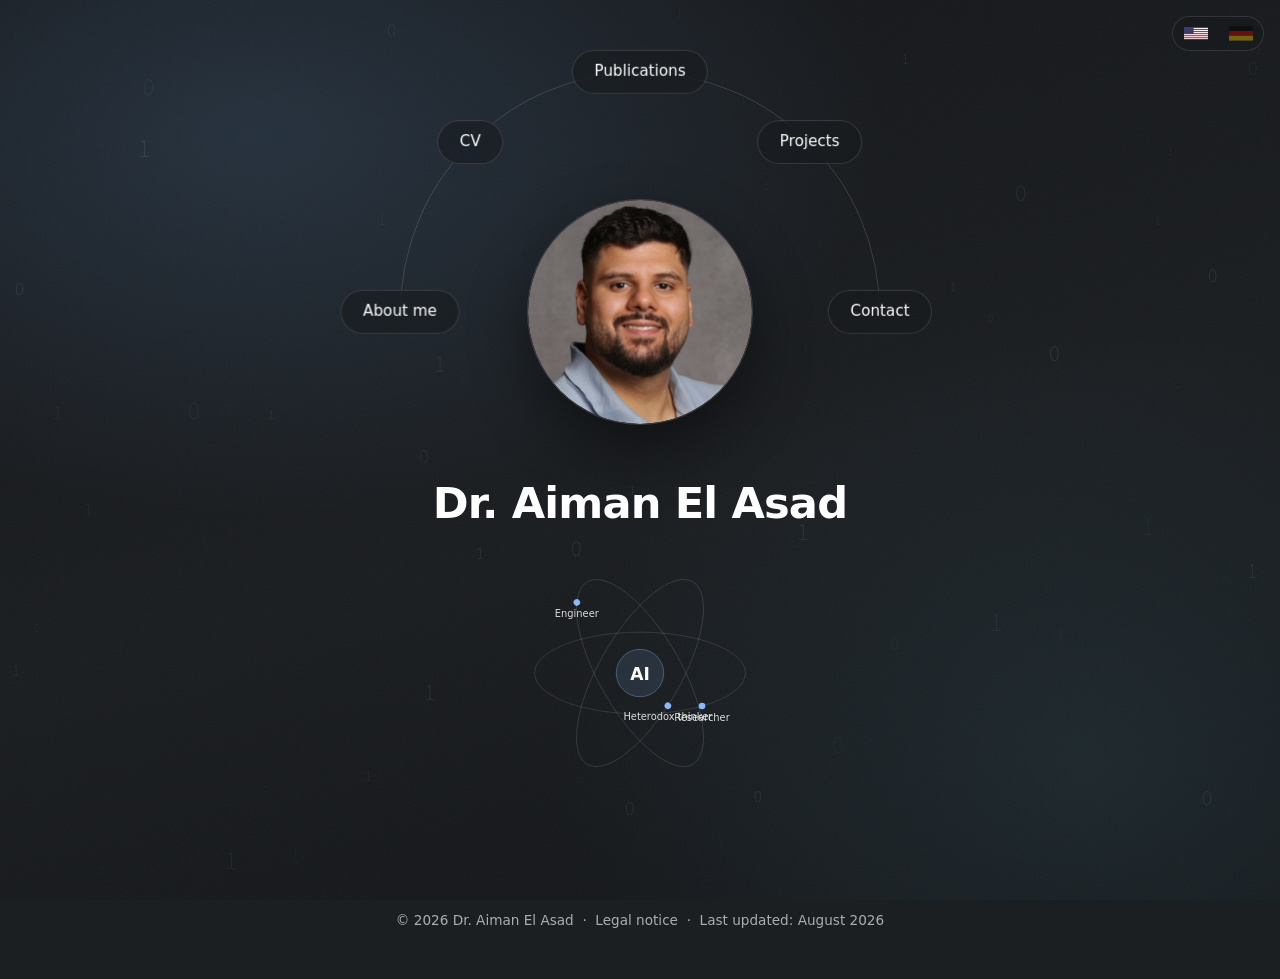
==== commit 21f4e95d: "Editorial pass: sober About me (user's text, shortened Penrose/Stokes framing), simpler headings, de" ====
--- a/index.html
+++ b/index.html
@@ -72,14 +72,14 @@
 							</g>
 							<circle cx="230" cy="180" r="36" fill="rgba(138,184,255,0.12)" stroke="rgba(138,184,255,0.55)" stroke-width="1"/>
 							<text x="230" y="181" text-anchor="middle" dominant-baseline="central" font-size="26" font-weight="700" fill="#ffffff">AI</text>
-							<g transform="rotate(0 230 180)"><g class="electron e1" transform="translate(77 161.9)" tabindex="0" role="img" aria-label="Researcher: Gets to the root of a problem and tests the answer until it holds - peer-reviewed work on LLMs and production data."><circle class="hit" r="26" fill="transparent"/><circle r="5" fill="#8ab8ff"/><text x="0" y="22" text-anchor="middle" font-size="15" font-weight="500" fill="rgba(255,255,255,0.85)">Researcher</text></g></g>
-							<g transform="rotate(60 230 180)"><g class="electron e2" transform="translate(390 180)" tabindex="0" role="img" aria-label="Engineer: Builds it for real: data pipelines, CUDA kernels and agentic systems - measured, not assumed."><circle class="hit" r="26" fill="transparent"/><circle r="5" fill="#8ab8ff"/><text x="0" y="22" text-anchor="middle" font-size="15" font-weight="500" fill="rgba(255,255,255,0.85)" transform="rotate(-60)">Engineer</text></g></g>
-							<g transform="rotate(120 230 180)"><g class="electron e3" transform="translate(120 210)" tabindex="0" role="img" aria-label="Heterodox thinker: Questions the textbook route, tries the unconventional one - and documents why, either way."><circle class="hit" r="26" fill="transparent"/><circle r="5" fill="#8ab8ff"/><text x="0" y="22" text-anchor="middle" font-size="15" font-weight="500" fill="rgba(255,255,255,0.85)" transform="rotate(-120)">Heterodox thinker</text></g></g>
+							<g transform="rotate(0 230 180)"><g class="electron e1" transform="translate(77 161.9)" tabindex="0" role="img" aria-label="Researcher: Doctoral research and peer-reviewed publications on AI in automotive production."><circle class="hit" r="26" fill="transparent"/><circle r="5" fill="#8ab8ff"/><text x="0" y="22" text-anchor="middle" font-size="15" font-weight="500" fill="rgba(255,255,255,0.85)">Researcher</text></g></g>
+							<g transform="rotate(60 230 180)"><g class="electron e2" transform="translate(390 180)" tabindex="0" role="img" aria-label="Engineer: Builds data pipelines, CUDA kernels and LLM systems."><circle class="hit" r="26" fill="transparent"/><circle r="5" fill="#8ab8ff"/><text x="0" y="22" text-anchor="middle" font-size="15" font-weight="500" fill="rgba(255,255,255,0.85)" transform="rotate(-60)">Engineer</text></g></g>
+							<g transform="rotate(120 230 180)"><g class="electron e3" transform="translate(120 210)" tabindex="0" role="img" aria-label="Heterodox thinker: Likes to question assumptions, including his own."><circle class="hit" r="26" fill="transparent"/><circle r="5" fill="#8ab8ff"/><text x="0" y="22" text-anchor="middle" font-size="15" font-weight="500" fill="rgba(255,255,255,0.85)" transform="rotate(-120)">Heterodox thinker</text></g></g>
 						</svg>
 						<div class="atom-info" aria-hidden="true">
-							<p data-e="e1"><b>Researcher.</b> Gets to the root of a problem and tests the answer until it holds &mdash; peer-reviewed work on LLMs and production data.</p>
-							<p data-e="e2"><b>Engineer.</b> Builds it for real: data pipelines, CUDA kernels and agentic systems &mdash; measured, not assumed.</p>
-							<p data-e="e3"><b>Heterodox thinker.</b> Questions the textbook route, tries the unconventional one &mdash; and documents why, either way.</p>
+							<p data-e="e1"><b>Researcher.</b> Doctoral research and peer-reviewed publications on AI in automotive production.</p>
+							<p data-e="e2"><b>Engineer.</b> Builds data pipelines, CUDA kernels and LLM systems.</p>
+							<p data-e="e3"><b>Heterodox thinker.</b> Likes to question assumptions, including his own.</p>
 						</div>
 					</figure>
 				</div>
@@ -92,74 +92,71 @@
 			<!-- About -->
 			<article id="about" aria-labelledby="about-title" hidden>
 				<h2 class="major" id="about-title">About me</h2>
-				<!-- TODO: nature photo – save it as images/about.jpg (landscape, ~1200 px wide) and activate this block
-				<figure class="image main"><img src="images/about.jpg" alt="Aiman El Asad outdoors" width="1200" height="800"></figure>
-				-->
-				<p>
-					I&rsquo;m Aiman &mdash; a physicist by training, an <b>AI researcher and engineer</b> by profession.
-					I work at Mercedes-Benz AG in Sindelfingen, where I did my doctoral research with the University of
-					Stuttgart on how vehicle software updates affect production. The facts are in the
-					<a href="#cv">CV</a>; this page is about what drives me.
+				<p>
+					I&rsquo;m Aiman. I studied physics at RWTH Aachen and later moved into software engineering and AI.
+					During my doctoral research at Mercedes-Benz AG and the University of Stuttgart, I worked on the
+					question of how software updates affect automotive production.
 				</p>
 
 				<h3>Curiosity</h3>
 				<p>
-					The short answer is curiosity. I ask a lot of questions &mdash; probably more than is comfortable
-					&mdash; because I want to understand things from the ground up, not just know that they work.
-					Over time I have come to see that this challenges the people around me as much as it challenges
-					me, and that is a good thing: when both sides have to sharpen their answers, both sides move
-					forward. One of my favourite mathematicians put it better than I can:
+					What I enjoy most is understanding technical problems from the ground up. I tend to ask a lot of
+					questions and I rarely like treating a system as a black box. That is probably one reason why my
+					interests range from machine learning and LLMs to CUDA, computer architecture and physics.
+				</p>
+				<p>
+					I have always liked asking basic questions, even when the answer seems obvious. Roger Penrose once
+					described this attitude in a way that stayed with me:
 				</p>
 				<blockquote>
 					<p>&ldquo;Children are not afraid to pose basic questions that may embarrass us, as adults, to ask.&rdquo;</p>
 					<footer>&mdash; Roger Penrose, <cite>The Emperor&rsquo;s New Mind</cite> (1989)</footer>
 				</blockquote>
 				<p>
-					That urge to go down to the bottom of things is also why one book shaped me more than most
-					courses: <cite>Inside the Machine: An Illustrated Introduction to Microprocessors and Computer
-					Architecture</cite> by Jon Stokes. If you want to understand what a CPU actually does &mdash;
-					pipelines, caches, out-of-order execution &mdash; and not just that it is fast, start there.
-					Much of how I think about performance, from GPU kernels to data pipelines, goes back to it.
-				</p>
-
-				<h3>Models and data</h3>
-				<p>
-					The same thing fascinates me about AI: the interplay between models and data. I like to dig into
-					different model architectures &mdash; from classical machine learning to transformers and agentic
-					LLM systems &mdash; and understand what each of them can and cannot do. Just as much, I enjoy the
-					less glamorous part: preparing the data. Cleaning, structuring and enriching raw data so that it
-					becomes fertile ground for a model is, in my experience, where most of the output is decided &mdash;
-					and getting that right for a specific goal is the part of the work I find most rewarding.
-				</p>
-				<h3>Sharing the work</h3>
-				<p>
-					I like talking about my work just as much as doing it. Presenting it, being asked the one question
-					you did not think of, defending an idea and, sometimes, letting it go &mdash; the conversations
-					around research are among its best parts.
+					A book that had a similar influence on me was Jon Stokes&rsquo; <cite>Inside the Machine</cite>.
+					Understanding what processors actually do changed the way I think about software performance, and
+					that interest eventually led me to CUDA and GPU programming.
+				</p>
+
+				<h3>Data</h3>
+				<p>
+					A large part of my work is about data. I like taking messy real-world data, understanding where it
+					comes from, structuring it and then figuring out whether machine learning actually adds value.
+				</p>
+
+				<h3>Presenting</h3>
+				<p>
+					I also enjoy presenting and discussing research. Some of the most useful moments in my work have come
+					from someone asking a simple question that forced me to rethink an assumption.
 				</p>
 				<div class="gallery">
 					<figure>
 						<img src="images/talk-cirp-2025.jpg" alt="Aiman El Asad presenting in a lecture hall at CIRP CMS 2025, University of Twente" width="1200" height="900" loading="lazy">
-						<figcaption>CIRP Conference on Manufacturing Systems 2025, University of Twente (Netherlands) &mdash; presenting our LLM-based impact analysis for software updates.</figcaption>
+						<figcaption>CIRP Conference on Manufacturing Systems 2025, University of Twente &mdash; our LLM-based impact analysis for software updates.</figcaption>
+					</figure>
+					<figure>
+						<img src="images/talk-sis-2025.jpg" alt="Aiman El Asad and his co-author presenting at the Stuttgart International Symposium 2025" width="1200" height="900" loading="lazy">
+						<figcaption>Stuttgart International Symposium 2025 &mdash; our SAE paper on data management in automotive commissioning.</figcaption>
 					</figure>
 					<figure>
 						<img src="images/talk-amec-2026.jpg" alt="Aiman El Asad speaking in front of a VDE/VDI-GMM banner at AmEC 2026" width="1200" height="900" loading="lazy">
 						<figcaption>Automotive meets Electronics &amp; Control 2026, Dortmund &mdash; semantic clustering of production error messages.</figcaption>
 					</figure>
+					<figure>
+						<img src="images/poster-sofdcar.jpg" alt="Aiman El Asad at a standing desk next to his poster on software release impact analysis" width="1200" height="900" loading="lazy">
+						<figcaption>SofDCar project presentation &mdash; poster session on the software release impact analysis.</figcaption>
+					</figure>
 				</div>
 
-				<h3>Headwind</h3>
-				<p>
-					Away from the screen you will most likely find me on my <b>motorcycle</b>. I love riding: the landscape
-					opening up, the headwind, the feeling of being part of the scenery rather than looking at it. When
-					I&rsquo;m not riding, I cook, take photographs, look after plants and read.
-				</p>
-				<p>
-					I also have a soft spot for <b>classic cars</b>. At the IAA&nbsp;2025 in Munich I spent a long time
-					in front of this Mercedes-Benz 280&nbsp;SE&nbsp;3.5 &mdash; chrome, patience and engineering from a time
-					when a car had no software updates at all. The visit was not just for fun, though: I was equally
-					there to see how other OEMs deal with the growing diversity of vehicle data &mdash; and came back
-					convinced that large parts of that territory are still untouched.
+				<h3>Outside work</h3>
+				<p>
+					Outside work, I spend a lot of time on my <b>motorcycle</b>. I also enjoy photography, cooking,
+					plants and reading.
+				</p>
+				<p>
+					I also like <b>classic cars</b>. This is a Mercedes-Benz 280&nbsp;SE&nbsp;3.5 I came across at the
+					IAA&nbsp;2025 in Munich. Considering that most of my research deals with automotive software, there is
+					something appealing about cars from a time when none of that existed.
 				</p>
 				<figure class="image main">
 					<img src="images/iaa-2025.jpg" alt="Aiman El Asad next to a Mercedes-Benz 280 SE 3.5 at the IAA 2025 in Munich" width="1200" height="900" loading="lazy">
@@ -168,16 +165,14 @@
 
 				<h3>People</h3>
 				<p>
-					Most of all, though, I owe a great deal to the <b>people around me</b>. Supervisors, colleagues,
-					mentors and friends have shaped how I think and who I am &mdash; far more than any book or course.
-					The first picture is from the day of my doctoral examination, with the person who was my
-					supervisor, companion, mentor and friend through all of it. The second is the team that made
-					those years what they were &mdash; here at a minigolf afternoon, which we took far too seriously.
+					The people around me have shaped how I think and who I am, more than any book or course. The first
+					picture is from the day of my doctoral examination, with the person who was my supervisor, mentor and
+					friend throughout. The second is the team that made those years what they were, at a minigolf
+					afternoon we took slightly too seriously.
 				</p>
 				<div class="gallery">
 					<figure>
 						<img src="images/phd-1.jpg" alt="Aiman El Asad in gown and cap with his supervisor on the day of his doctoral examination" width="675" height="900" loading="lazy">
-						<!-- TODO: add the name, e.g. "… with NAME, my supervisor …" -->
 						<figcaption>The day of my doctoral examination, July 2026 &mdash; with my supervisor, mentor and friend.</figcaption>
 					</figure>
 					<figure>
@@ -348,8 +343,7 @@
 						<p>
 							Roofline-driven CUDA kernel optimisation. Four workloads &mdash; 2D stencil, reduction, softmax and
 							SGEMM &mdash; are tuned in documented steps, each measured against the hardware ceiling it is
-							bound by (SGEMM reaches 97% of cuBLAS on an RTX A2000 Laptop GPU). Hypotheses that turned out
-							wrong stay in the code and are labelled as such &mdash; the method is the point, not the final numbers.
+							bound by (SGEMM reaches 97% of cuBLAS on an RTX A2000 Laptop GPU). Hypotheses that turned out wrong are kept in the code and labelled as such.
 						</p>
 						<a href="https://github.com/aimanelasad/gpu-kernel-lab" target="_blank" rel="noopener">Source on GitHub<span class="sr-only"> (opens in a new tab)</span></a>
 					</section>
@@ -376,8 +370,7 @@
 						<p>
 							LLM post-training for machine translation, end to end on one laptop GPU: baseline, data curation,
 							LoRA SFT, COMET-ranked preference pairs, DPO and a significance-gated release (paired bootstrap on
-							the full WMT22 de&rarr;en test set). +3.1 BLEU and +1.3 COMET over zero-shot &mdash; with the stages
-							that did nothing documented just as carefully as the ones that worked.
+							the full WMT22 de&rarr;en test set). +3.1 BLEU and +1.3 COMET over zero-shot. The stages that did not improve anything are documented as well.
 						</p>
 						<a href="https://github.com/aimanelasad/mt-post-training-lab" target="_blank" rel="noopener">Source on GitHub<span class="sr-only"> (opens in a new tab)</span></a>
 					</section>
@@ -389,9 +382,7 @@
 						<h3>sph-fountain</h3>
 						<p>
 							A garden fountain as a real fluid simulation: 2D Smoothed Particle Hydrodynamics in C++17/OpenMP,
-							with the water pumped from the basin back through the nozzle in a closed loop. Validated against the
-							analytic hydrostatic solution &mdash; which caught, among other things, a factor-2 error in the
-							pressure-gradient form that popular demos copy. No dependencies: one header of physics, one main.cpp.
+							with the water pumped from the basin back through the nozzle in a closed loop. Validated against the analytic hydrostatic solution, which caught a factor-2 error in the pressure-gradient form that many demos copy. No dependencies: one header of physics, one main.cpp.
 						</p>
 						<a href="https://github.com/aimanelasad/sph-fountain" target="_blank" rel="noopener">Source on GitHub<span class="sr-only"> (opens in a new tab)</span></a>
 					</section>
@@ -401,7 +392,7 @@
 			<!-- Contact -->
 			<article id="contact" aria-labelledby="contact-title" hidden>
 				<h2 class="major" id="contact-title">Contact</h2>
-				<p>The easiest way to reach me is by e-mail. I&rsquo;m always happy to talk &mdash; about AI, model architectures and data, physics, teaching, or an idea you think I should hear.</p>
+				<p>The easiest way to reach me is by e-mail.</p>
 				<ul class="contact-list" role="list">
 					<li>
 						<span class="label">E-mail</span>
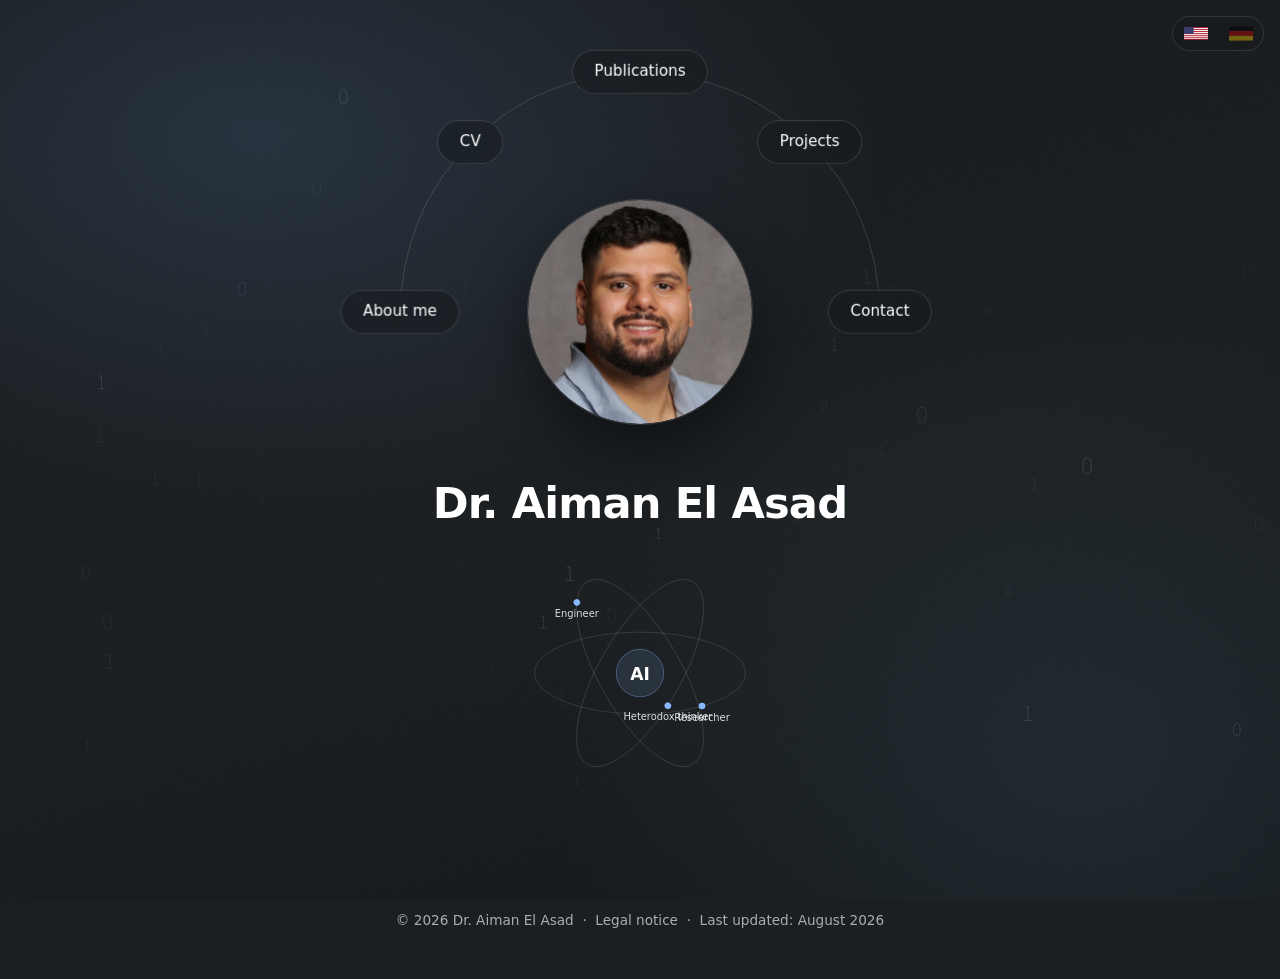
==== commit f9821945: "Atom: press-and-hold the AI nucleus — electrons turn red and race (~1.2s per orbit), ease back on re" ====
--- a/index.html
+++ b/index.html
@@ -20,7 +20,7 @@
 	<meta property="og:image" content="https://www.aimanelasad.com/images/profile.jpg">
 
 	<link rel="icon" href="favicon.svg" type="image/svg+xml">
-	<link rel="stylesheet" href="assets/css/main.css?v=3">
+	<link rel="stylesheet" href="assets/css/main.css?v=4">
 	<!-- Marks the document as JS-capable before first paint; the entrance
 	     animation and the article overlay are only enabled when this class exists,
 	     so visitors without JavaScript still get a fully readable page. -->
@@ -70,8 +70,8 @@
 								<ellipse cx="230" cy="180" rx="160" ry="62" transform="rotate(60 230 180)"/>
 								<ellipse cx="230" cy="180" rx="160" ry="62" transform="rotate(120 230 180)"/>
 							</g>
-							<circle cx="230" cy="180" r="36" fill="rgba(138,184,255,0.12)" stroke="rgba(138,184,255,0.55)" stroke-width="1"/>
-							<text x="230" y="181" text-anchor="middle" dominant-baseline="central" font-size="26" font-weight="700" fill="#ffffff">AI</text>
+							<g class="nucleus"><circle cx="230" cy="180" r="36" fill="rgba(138,184,255,0.12)" stroke="rgba(138,184,255,0.55)" stroke-width="1"/>
+							<text x="230" y="181" text-anchor="middle" dominant-baseline="central" font-size="26" font-weight="700" fill="#ffffff">AI</text></g>
 							<g transform="rotate(0 230 180)"><g class="electron e1" transform="translate(77 161.9)" tabindex="0" role="img" aria-label="Researcher: Doctoral research and peer-reviewed publications on AI in automotive production."><circle class="hit" r="26" fill="transparent"/><circle r="5" fill="#8ab8ff"/><text x="0" y="22" text-anchor="middle" font-size="15" font-weight="500" fill="rgba(255,255,255,0.85)">Researcher</text></g></g>
 							<g transform="rotate(60 230 180)"><g class="electron e2" transform="translate(390 180)" tabindex="0" role="img" aria-label="Engineer: Builds data pipelines, CUDA kernels and LLM systems."><circle class="hit" r="26" fill="transparent"/><circle r="5" fill="#8ab8ff"/><text x="0" y="22" text-anchor="middle" font-size="15" font-weight="500" fill="rgba(255,255,255,0.85)" transform="rotate(-60)">Engineer</text></g></g>
 							<g transform="rotate(120 230 180)"><g class="electron e3" transform="translate(120 210)" tabindex="0" role="img" aria-label="Heterodox thinker: Likes to question assumptions, including his own."><circle class="hit" r="26" fill="transparent"/><circle r="5" fill="#8ab8ff"/><text x="0" y="22" text-anchor="middle" font-size="15" font-weight="500" fill="rgba(255,255,255,0.85)" transform="rotate(-120)">Heterodox thinker</text></g></g>
@@ -474,7 +474,7 @@
 	<div id="bg" aria-hidden="true"><canvas id="bits"></canvas></div>
 
 	<script src="assets/js/main.js?v=2"></script>
-	<script src="assets/js/atom.js?v=3" defer></script>
+	<script src="assets/js/atom.js?v=4" defer></script>
 	<script src="assets/js/bits.js?v=2" defer></script>
 </body>
 </html>
--- a/assets/css/main.css
+++ b/assets/css/main.css
@@ -450,11 +450,18 @@
 @keyframes atom-orbit { from { offset-distance: 0%; } to { offset-distance: 100%; } }
 @keyframes atom-orbit-rev { from { offset-distance: 100%; } to { offset-distance: 0%; } }
 
+.atom .nucleus { cursor: pointer; touch-action: none; }
+.atom .nucleus circle { transition: stroke 0.2s var(--ease), fill 0.2s var(--ease); }
+.atom.boost .nucleus circle { stroke: rgba(255, 120, 110, 0.85); fill: rgba(255, 95, 86, 0.16); }
+.atom.boost .electron circle:not(.hit) { fill: #ff6259; }
+.atom.boost .electron text { fill: rgba(255, 180, 172, 0.92); }
+.atom .electron text { transition: fill 0.2s var(--ease); }
+
 .atom .electron { cursor: grab; outline: none; touch-action: none; }
 .atom .electron:active { cursor: grabbing; }
 .atom .electron:hover circle:not(.hit), .atom .electron:focus-visible circle:not(.hit) { r: 7; }
 .atom .electron:focus-visible circle:not(.hit) { stroke: rgba(255, 255, 255, 0.6); stroke-width: 2; }
-.atom .electron circle:not(.hit) { transition: r var(--dur) var(--ease); }
+.atom .electron circle:not(.hit) { transition: r var(--dur) var(--ease), fill 0.2s var(--ease); }
 
 /* short description below the atom */
 .atom-info { position: relative; height: 3.6rem; margin-top: 0.25rem; }
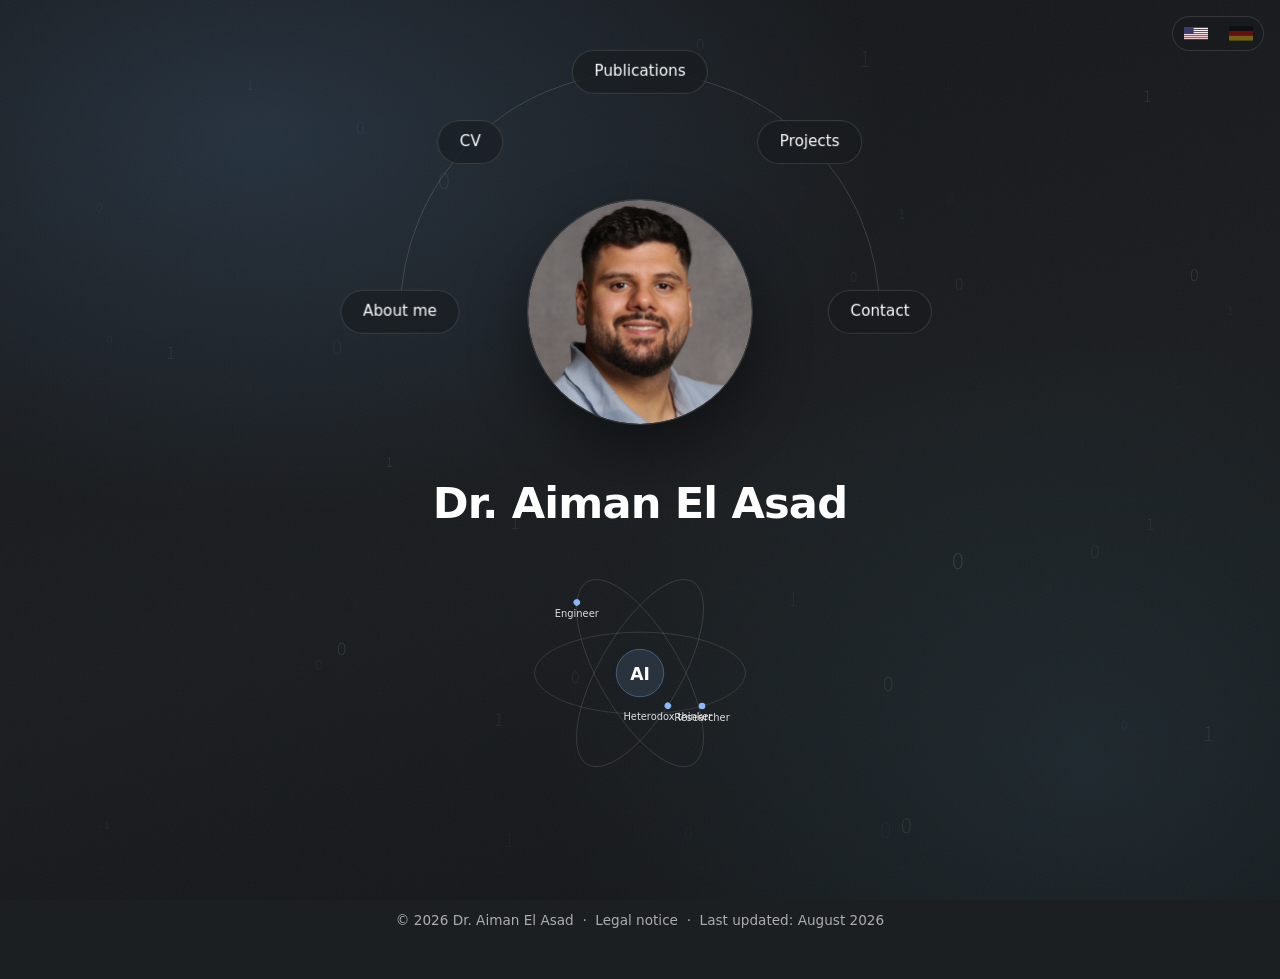
==== commit 4ce96fbb: "Contact: LinkedIn profile — EN + DE" ====
--- a/index.html
+++ b/index.html
@@ -402,6 +402,10 @@
 						<span class="label">GitHub</span>
 						<a href="https://github.com/aimanelasad" target="_blank" rel="noopener">github.com/aimanelasad<span class="sr-only"> (opens in a new tab)</span></a>
 					</li>
+					<li>
+						<span class="label">LinkedIn</span>
+						<a href="https://www.linkedin.com/in/aiman-el-asad-9258a2427" target="_blank" rel="noopener">linkedin.com/in/aiman-el-asad-9258a2427<span class="sr-only"> (opens in a new tab)</span></a>
+					</li>
 					<!-- TODO: uncomment the profiles you want to show and insert the real URLs + handles
 					<li>
 						<span class="label">LinkedIn</span>
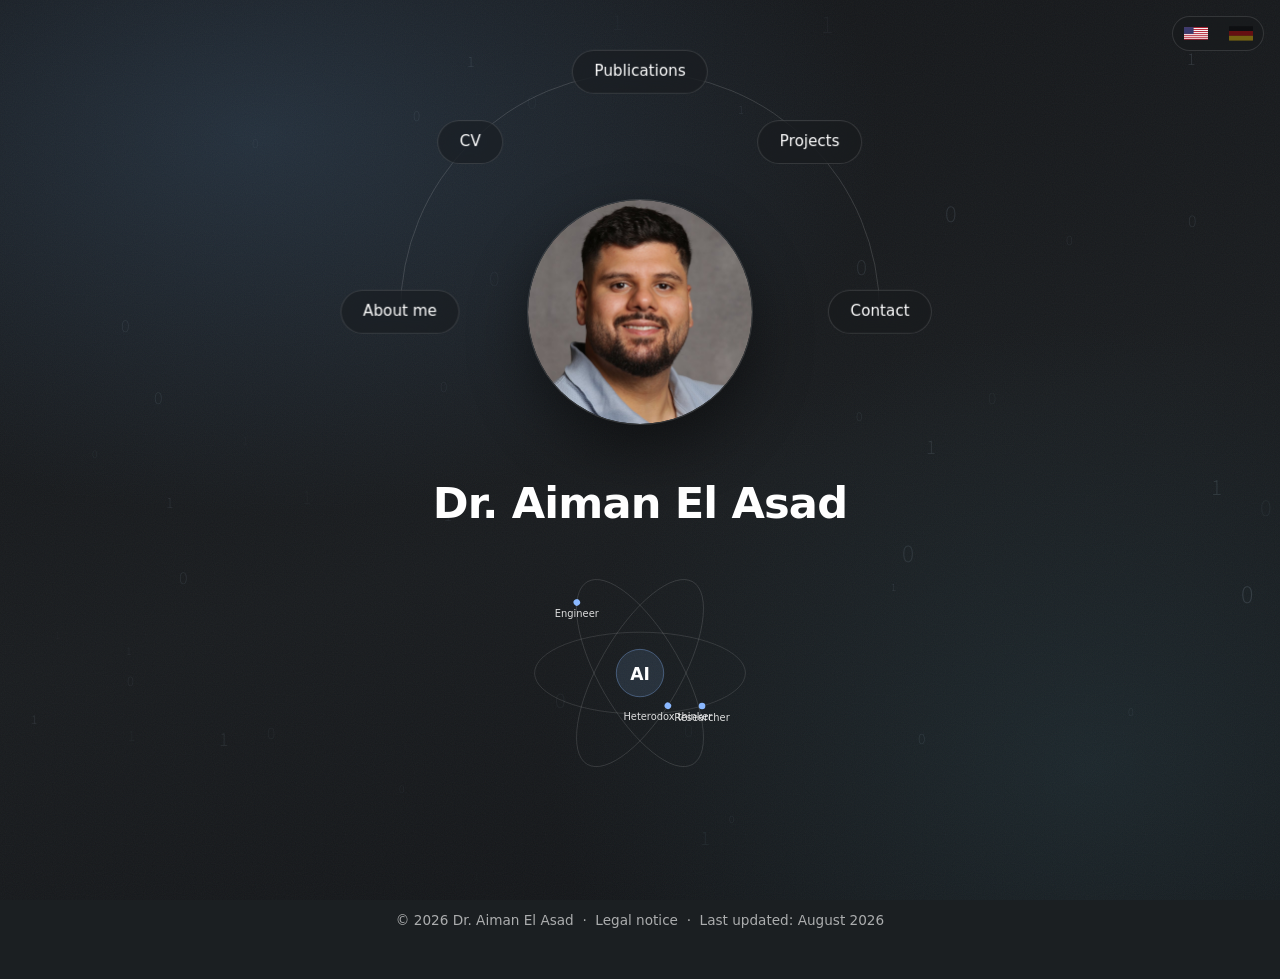
==== commit 1c3d21f9: "Contact: clickable icons (mail, GitHub, LinkedIn) next to the labels" ====
--- a/index.html
+++ b/index.html
@@ -20,7 +20,7 @@
 	<meta property="og:image" content="https://www.aimanelasad.com/images/profile.jpg">
 
 	<link rel="icon" href="favicon.svg" type="image/svg+xml">
-	<link rel="stylesheet" href="assets/css/main.css?v=4">
+	<link rel="stylesheet" href="assets/css/main.css?v=5">
 	<!-- Marks the document as JS-capable before first paint; the entrance
 	     animation and the article overlay are only enabled when this class exists,
 	     so visitors without JavaScript still get a fully readable page. -->
@@ -395,22 +395,18 @@
 				<p>The easiest way to reach me is by e-mail.</p>
 				<ul class="contact-list" role="list">
 					<li>
-						<span class="label">E-mail</span>
+						<span class="label"><a class="icon" href="mailto:elasadaiman@gmail.com" tabindex="-1" aria-hidden="true"><svg viewBox="0 0 24 24"><path d="M20 4H4c-1.1 0-1.99.9-1.99 2L2 18c0 1.1.9 2 2 2h16c1.1 0 2-.9 2-2V6c0-1.1-.9-2-2-2zm0 4-8 5-8-5V6l8 5 8-5v2z"/></svg></a>E-mail</span>
 						<a href="mailto:elasadaiman@gmail.com">elasadaiman@gmail.com</a>
 					</li>
 					<li>
-						<span class="label">GitHub</span>
+						<span class="label"><a class="icon" href="https://github.com/aimanelasad" target="_blank" rel="noopener" tabindex="-1" aria-hidden="true"><svg viewBox="0 0 24 24"><path d="M12 0C5.37 0 0 5.37 0 12c0 5.3 3.438 9.8 8.205 11.385.6.113.82-.258.82-.577 0-.285-.01-1.04-.015-2.04-3.338.724-4.042-1.61-4.042-1.61-.546-1.385-1.335-1.755-1.335-1.755-1.087-.744.083-.729.083-.729 1.205.084 1.84 1.236 1.84 1.236 1.07 1.835 2.809 1.305 3.495.998.108-.776.417-1.305.76-1.605-2.665-.3-5.466-1.332-5.466-5.93 0-1.31.465-2.38 1.235-3.22-.135-.303-.54-1.523.105-3.176 0 0 1.005-.322 3.3 1.23.96-.267 1.98-.399 3-.405 1.02.006 2.04.138 3 .405 2.28-1.552 3.285-1.23 3.285-1.23.645 1.653.24 2.873.12 3.176.765.84 1.23 1.91 1.23 3.22 0 4.61-2.805 5.625-5.475 5.92.42.36.81 1.096.81 2.22 0 1.606-.015 2.896-.015 3.286 0 .315.21.69.825.57C20.565 21.795 24 17.295 24 12c0-6.63-5.37-12-12-12z"/></svg></a>GitHub</span>
 						<a href="https://github.com/aimanelasad" target="_blank" rel="noopener">github.com/aimanelasad<span class="sr-only"> (opens in a new tab)</span></a>
 					</li>
 					<li>
-						<span class="label">LinkedIn</span>
+						<span class="label"><a class="icon" href="https://www.linkedin.com/in/aiman-el-asad-9258a2427" target="_blank" rel="noopener" tabindex="-1" aria-hidden="true"><svg viewBox="0 0 24 24"><path d="M20.447 20.452h-3.554v-5.569c0-1.328-.027-3.037-1.852-3.037-1.853 0-2.136 1.445-2.136 2.939v5.667H9.351V9h3.414v1.561h.046c.477-.9 1.637-1.85 3.37-1.85 3.601 0 4.267 2.37 4.267 5.455v6.286zM5.337 7.433c-1.144 0-2.063-.926-2.063-2.065 0-1.138.92-2.063 2.063-2.063 1.14 0 2.064.925 2.064 2.063 0 1.139-.925 2.065-2.064 2.065zm1.782 13.019H3.555V9h3.564v11.452zM22.225 0H1.771C.792 0 0 .774 0 1.729v20.542C0 23.227.792 24 1.771 24h20.451C23.2 24 24 23.227 24 22.271V1.729C24 .774 23.2 0 22.225 0z"/></svg></a>LinkedIn</span>
 						<a href="https://www.linkedin.com/in/aiman-el-asad-9258a2427" target="_blank" rel="noopener">linkedin.com/in/aiman-el-asad-9258a2427<span class="sr-only"> (opens in a new tab)</span></a>
 					</li>
 					<!-- TODO: uncomment the profiles you want to show and insert the real URLs + handles
-					<li>
-						<span class="label">LinkedIn</span>
-						<a href="https://www.linkedin.com/in/HANDLE" target="_blank" rel="noopener">linkedin.com/in/HANDLE<span class="sr-only"> (opens in a new tab)</span></a>
-					</li>
 					<li>
 						<span class="label">ORCID</span>
 						<a href="https://orcid.org/0000-0000-0000-0000" target="_blank" rel="noopener">orcid.org/0000-0000-0000-0000<span class="sr-only"> (opens in a new tab)</span></a>
--- a/assets/css/main.css
+++ b/assets/css/main.css
@@ -622,7 +622,10 @@
 }
 
 ul.contact-list li:last-child { border-bottom: 1px solid var(--line-soft); }
-ul.contact-list .label { font-size: 0.95rem; font-weight: 600; color: var(--fg-dim); align-self: center; }
+ul.contact-list .label { font-size: 0.95rem; font-weight: 600; color: var(--fg-dim); align-self: center; display: flex; align-items: center; gap: 0.6rem; }
+ul.contact-list .icon { display: inline-flex; color: var(--fg-dim); border-bottom: 0; }
+ul.contact-list .icon:hover, ul.contact-list .icon:focus-visible { color: var(--accent); text-decoration: none; }
+ul.contact-list .icon svg { width: 1.15rem; height: 1.15rem; fill: currentColor; display: block; }
 ul.contact-list a { word-break: break-all; justify-self: start; }
 
 /* visually hidden, but read by screen readers */
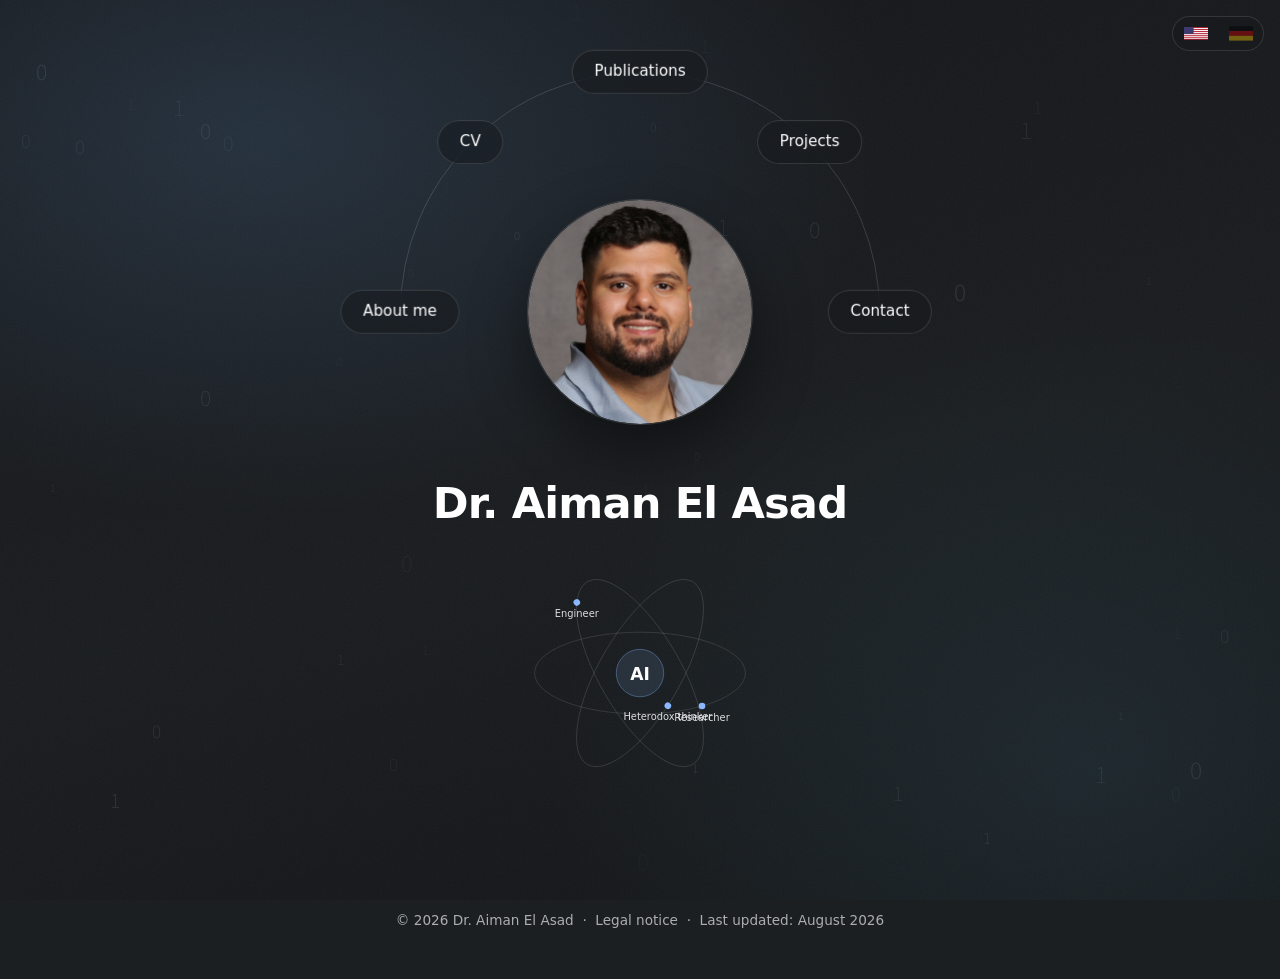
==== commit 001684fe: "Anonymous visitor statistics via GoatCounter (self-hosted count.js, no cookies); privacy notice upda" ====
--- a/index.html
+++ b/index.html
@@ -446,8 +446,13 @@
 					EU-US Data Privacy Framework. Details: <a href="https://docs.github.com/en/site-policy/privacy-policies/github-general-privacy-statement" target="_blank" rel="noopener">GitHub Privacy Statement<span class="sr-only"> (opens in a new tab)</span></a>.
 				</p>
 				<p>
-					<b>No tracking.</b> This website does not use cookies, analytics, tracking pixels, embedded social
-					media or content from third-party servers. The web font is served from this site itself.
+					<b>Statistics, no tracking.</b> This website does not use cookies, advertising, tracking pixels or
+					embedded social media. For anonymous visitor statistics it uses
+					<a href="https://www.goatcounter.com" target="_blank" rel="noopener">GoatCounter<span class="sr-only"> (opens in a new tab)</span></a>,
+					which counts page views without cookies and without storing personal data or full IP addresses
+					(legal basis: Art.&nbsp;6&nbsp;(1)(f) GDPR; see the
+					<a href="https://www.goatcounter.com/help/privacy" target="_blank" rel="noopener">GoatCounter privacy policy<span class="sr-only"> (opens in a new tab)</span></a>).
+					The web font and all scripts are served from this site itself.
 				</p>
 				<p>
 					<b>Contact by e-mail.</b> If you write to me, I process the data you provide (e-mail address,
@@ -476,5 +481,7 @@
 	<script src="assets/js/main.js?v=2"></script>
 	<script src="assets/js/atom.js?v=4" defer></script>
 	<script src="assets/js/bits.js?v=2" defer></script>
+	<!-- Anonymous visitor statistics (GoatCounter, self-hosted script, no cookies; localhost is not counted) -->
+	<script data-goatcounter="https://aimanelasad.goatcounter.com/count" async src="assets/js/count.js"></script>
 </body>
 </html>
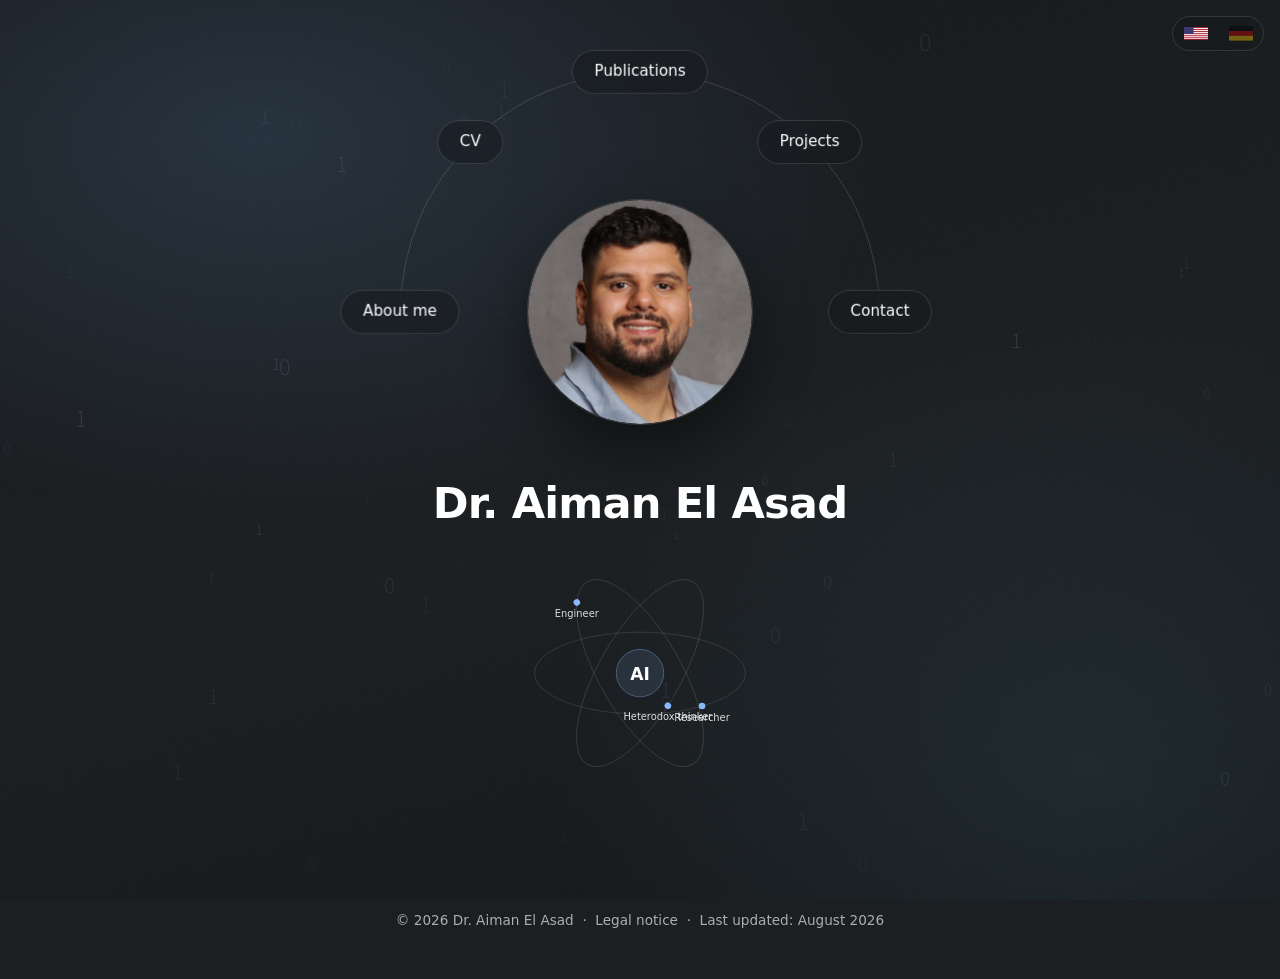
==== commit aa9d2aca: "About me: personal values (curiosity/ambition, About work, About life) — EN + DE" ====
--- a/index.html
+++ b/index.html
@@ -97,8 +97,23 @@
 					During my doctoral research at Mercedes-Benz AG and the University of Stuttgart, I worked on the
 					question of how software updates affect automotive production.
 				</p>
+				<p>
+					I&rsquo;m a curious and ambitious person by nature. When something genuinely matters to me, I tend
+					to go all in. I like setting myself difficult goals, figuring out how to reach them, and then
+					following through.
+				</p>
+				<p>
+					At the same time, I care a lot about doing things properly. Whether it is a project, a commitment,
+					or something I simply decided to learn, I would rather invest the time and effort to do it well
+					than take the easiest route.
+				</p>
 
 				<h3>Curiosity</h3>
+				<p>
+					Curiosity is probably what drives me most. I enjoy understanding how things work, exploring new
+					ideas, meeting people with different perspectives, and constantly learning something I did not
+					know before.
+				</p>
 				<p>
 					What I enjoy most is understanding technical problems from the ground up. I tend to ask a lot of
 					questions and I rarely like treating a system as a black box. That is probably one reason why my
@@ -180,6 +195,27 @@
 						<figcaption>Team event &mdash; minigolf with the colleagues who accompanied me on the way.</figcaption>
 					</figure>
 				</div>
+			
+				<h3>About work</h3>
+				<p>
+					I see work as making high-quality decisions under real-world constraints, guided by long-term
+					thinking.
+				</p>
+				<p>
+					For me, good work is not about making things unnecessarily complicated. It is about understanding
+					what really matters, taking responsibility for decisions, and creating something that holds up
+					beyond the immediate problem.
+				</p>
+
+				<h3>About life</h3>
+				<p>
+					I see happiness in life as being present, not feeling that something is missing, and having the
+					courage to accept what is.
+				</p>
+				<p>
+					I believe ambition and contentment can exist at the same time. You can want to grow, achieve more,
+					and explore what is possible without constantly postponing happiness to some future milestone.
+				</p>
 			</article>
 
 			<!-- CV -->
